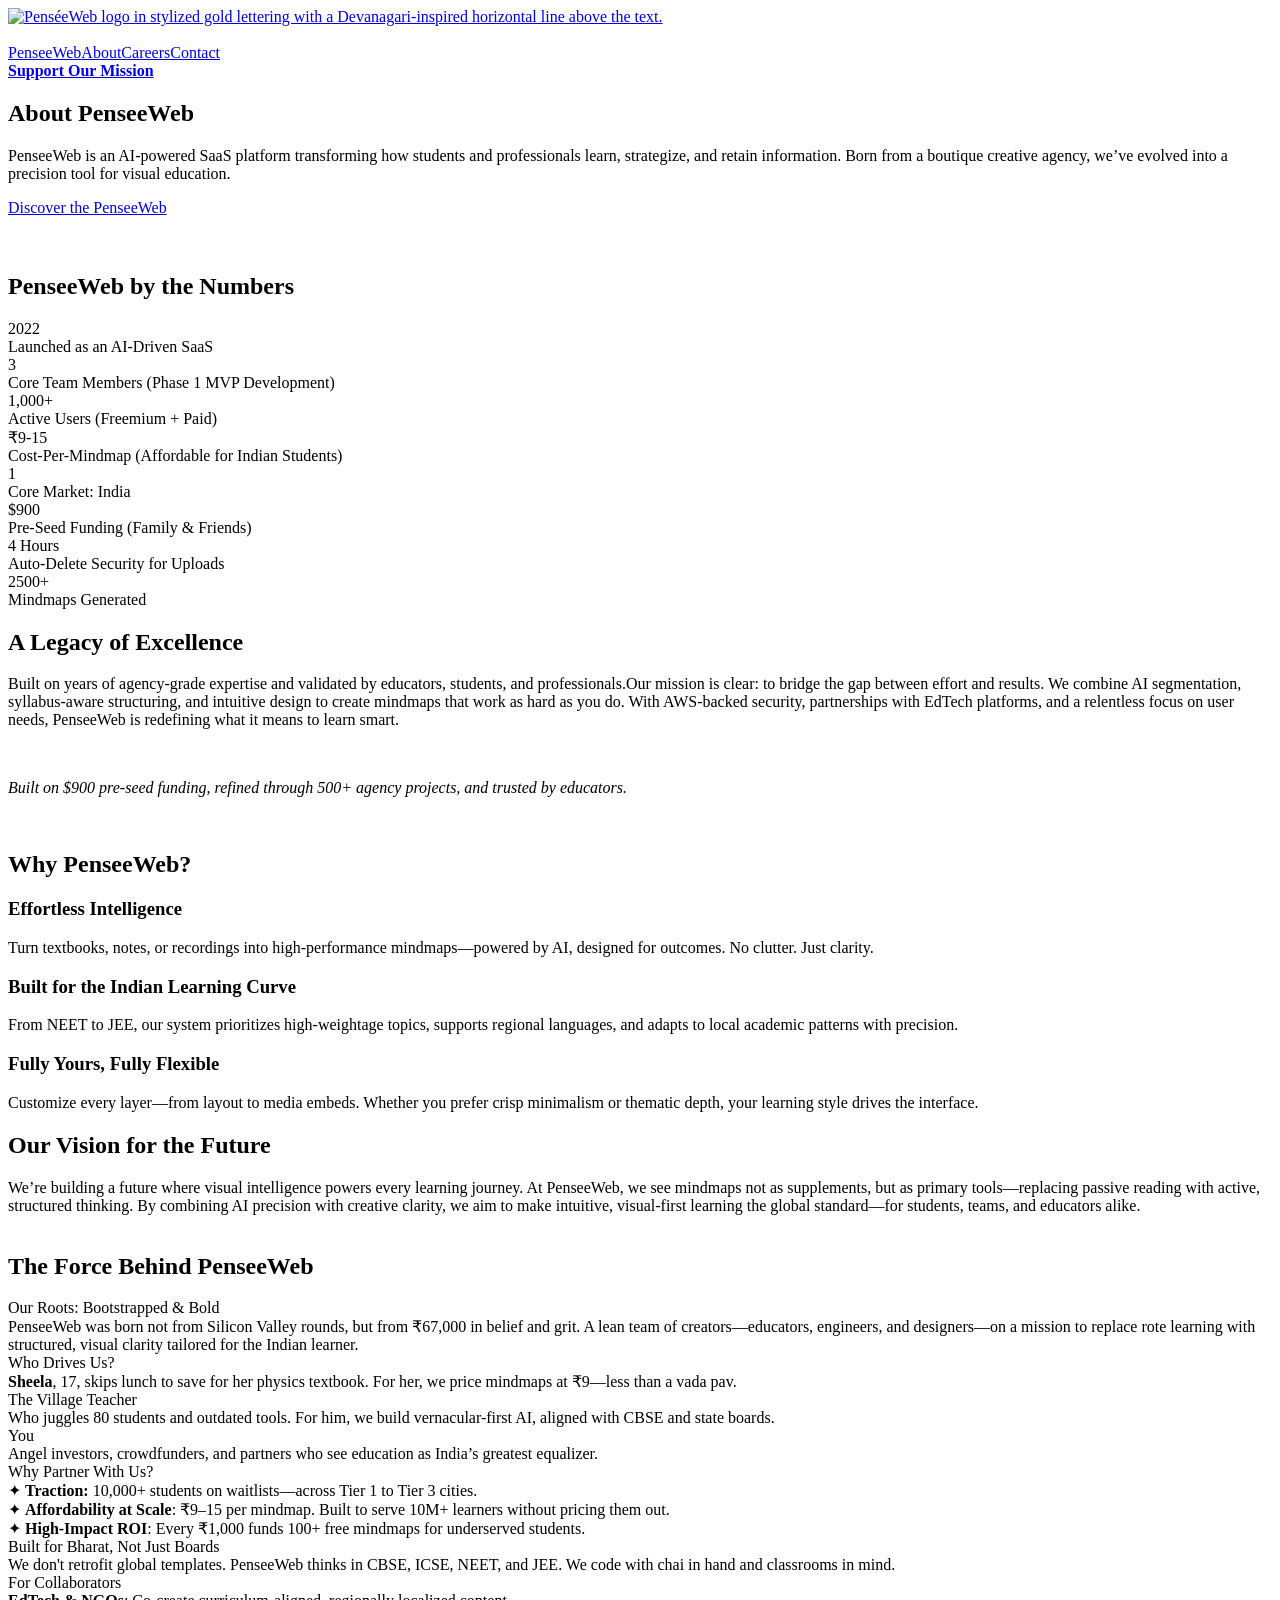
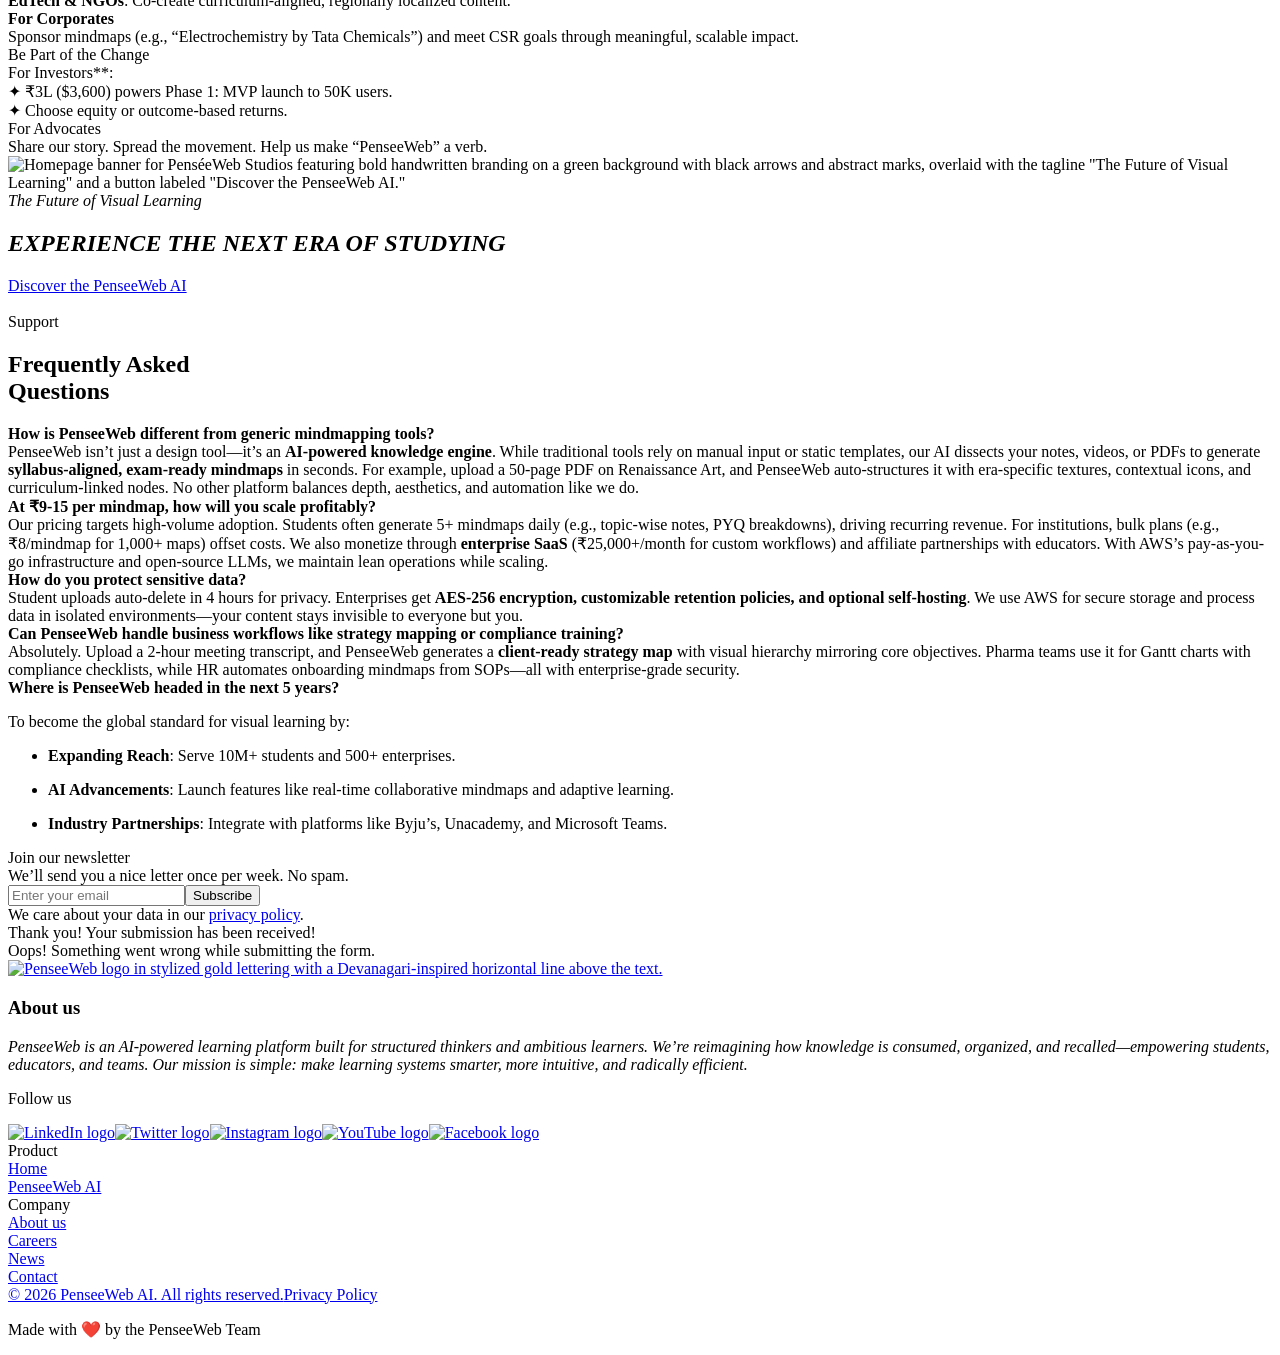
==== about.html @ 9f3f0879 "feat(seo): complete SEO optimization with sitemaps, robots.txt, schemas, and metadata" ====
<!DOCTYPE html><!-- Handled by Exflow.site --><html data-wf-page="67f0166f81a9fea153f7fe44" data-wf-site="67f0166f81a9fea153f7fd26" lang="en"><head><meta charset="utf-8"/><title>About PenseeWeb | AI Visual Learning & Mindmaps for India</title><meta name="description" content="Discover PenseeWeb: India's visual study platform. We turn textbooks and notes into syllabus-aligned mindmaps that make exam prep radically efficient."/><meta content="width=device-width, initial-scale=1" name="viewport"/><meta content="Webflow" name="generator"/><link href="css/penseewebs-visual-revolut-6bf66120fad15.webflow.shared.5b2d314e1.css" rel="stylesheet" type="text/css"  /><link href="https://fonts.googleapis.com" rel="preconnect"/><link href="https://fonts.gstatic.com" rel="preconnect" /><script src="https://ajax.googleapis.com/ajax/libs/webfont/1.6.26/webfont.js" type="text/javascript"></script><script type="text/javascript">WebFont.load({  google: {    families: ["Inter:300,400,500,600,700","Jost:300,400,500,600,700","Playfair Display:300,400,500,600,700","Work Sans:300,400,500,600,700"]  }});</script><script type="text/javascript">!function(o,c){var n=c.documentElement,t=" w-mod-";n.className+=t+"js",("ontouchstart"in o||o.DocumentTouch&&c instanceof DocumentTouch)&&(n.className+=t+"touch")}(window,document);</script><link href="images/favicon.png" rel="shortcut icon" type="image/x-icon"/><link href="images/app-icon.png" rel="apple-touch-icon"/><link rel="canonical" href="https://penseeweb.netlify.app/about"/>
<meta name="robots" content="index, follow, max-image-preview:large, max-snippet:-1, max-video-preview:-1"/>
<meta property="og:title" content="About PenseeWeb | AI Visual Learning & Mindmaps for India"/>
<meta property="og:description" content="Discover PenseeWeb: India's visual study platform. We turn textbooks and notes into syllabus-aligned mindmaps that make exam prep radically efficient."/>
<meta property="og:url" content="https://penseeweb.netlify.app/about"/>
<meta property="og:site_name" content="PenseeWeb"/>
<meta property="og:type" content="website"/>
<meta property="og:image" content="https://penseeweb.netlify.app/images/1433e8f0-822b-4800-a38d-479e3e34291e-20-1-.jpg"/>
<meta name="twitter:card" content="summary_large_image"/>
<meta name="twitter:title" content="About PenseeWeb | AI Visual Learning & Mindmaps for India"/>
<meta name="twitter:description" content="Discover PenseeWeb: India's visual study platform. We turn textbooks and notes into syllabus-aligned mindmaps that make exam prep radically efficient."/>
<meta name="twitter:image" content="https://penseeweb.netlify.app/images/1433e8f0-822b-4800-a38d-479e3e34291e-20-1-.jpg"/>

<script type="application/ld+json">
{
  "@context": "https://schema.org",
  "@graph": [
    {
      "@type": "Organization",
      "@id": "https://penseeweb.netlify.app/#organization",
      "name": "PenseeWeb",
      "url": "https://penseeweb.netlify.app",
      "logo": {
        "@type": "ImageObject",
        "url": "https://penseeweb.netlify.app/images/46f963da-8a3b-4910-83d0-4f154756.avif",
        "caption": "PenseeWeb Logo"
      },
      "description": "India's premier AI-powered visual study and syllabus-aligned mindmapping platform for competitive exams.",
      "sameAs": [
        "https://www.linkedin.com/in/penseeweb",
        "https://twitter.com/penseeweb",
        "https://instagram.com/penseeweb",
        "https://youtube.com/@penseeweb"
      ],
      "contactPoint": {
        "@type": "ContactPoint",
        "contactType": "Customer Support",
        "url": "https://www.linkedin.com/in/rvunveil/"
      }
    },
    {
      "@type": "AboutPage",
      "@id": "https://penseeweb.netlify.app/about#webpage",
      "url": "https://penseeweb.netlify.app/about",
      "name": "About PenseeWeb",
      "description": "The story, mission, and team behind India's visual learning and AI mindmapping platform.",
      "publisher": {
        "@id": "https://penseeweb.netlify.app/#organization"
      }
    },
    {
      "@type": "BreadcrumbList",
      "@id": "https://penseeweb.netlify.app/about#breadcrumb",
      "itemListElement": [
        {
          "@type": "ListItem",
          "position": 1,
          "name": "Home",
          "item": "https://penseeweb.netlify.app/"
        },
        {
          "@type": "ListItem",
          "position": 2,
          "name": "About",
          "item": "https://penseeweb.netlify.app/about"
        }
      ]
    }
  ]
}
</script>
</head><body><div data-collapse="medium" data-animation="default" data-duration="300" fs-scrolldisable-element="smart-nav" data-easing="ease" data-easing2="ease" role="banner" class="nav-bar w-nav"><div class="container navigation-container"><a href="/" class="nav-logo w-inline-block"><img src="images/46f963da-8a3b-4910-83d0-4f154756.avif" loading="lazy" width="Auto" sizes="240px" alt="PenséeWeb logo in stylized gold lettering with a Devanagari-inspired horizontal line above the text." srcset="images/46f963da-8a3b-4910-83d0-4f154756-p-500.avif 500w, images/46f963da-8a3b-4910-83d0-4f154756-p-800.avif 800w, images/46f963da-8a3b-4910-83d0-4f154756-p-1080.avif 1080w, images/46f963da-8a3b-4910-83d0-4f154756.avif 4243w" class="nav-logo-image"/></a><div class="nav-menu-button w-nav-button"><div class="nav-hamburger-button w-hidden-main"><img src="images/hamburger-20icon.svg" loading="lazy" alt="" class="nav-hamburger-icon"/><img src="images/close.svg" loading="lazy" alt="" class="nav-close-ccon"/></div></div><nav role="navigation" class="nav-links-wrapper w-nav-menu"><div class="nav-inner-container"><a href="/product-page" class="nav-link">PenseeWeb</a><a href="/about" aria-current="page" class="nav-link w--current">About</a><a href="/careers" class="nav-link">Careers</a><a href="https://www.linkedin.com/in/rvunveil/" target="_blank" class="nav-link">Contact</a></div><div class="nav-cta--button-container"><a href="https://euphonious-dusk-e48ee9.netlify.app/" target="_blank" class="button-primary primary-button-nav w-button"><strong>Support Our Mission</strong></a></div></nav></div></div><section class="section section-about"><div class="container about-hero"><div class="about-hero-text-wrapper"><div class="about-hero-text-inner-container"><h1 class="heading-h1">About PenseeWeb</h1><div class="hero-text-wrapper"><p words-slide-up="" text-split="" class="paragraph-18">PenseeWeb is an AI-powered SaaS platform transforming how students and professionals learn, strategize, and retain information. Born from a boutique creative agency, we’ve evolved into a precision tool for visual education. <br/></p><a href="/product-page" class="button-tertiary top-padding w-inline-block"><div>Discover the PenseeWeb</div><img src="images/button-20arrow.svg" loading="lazy" alt="" class="inline-link-image"/></a><link rel="prefetch" href="/product-page"/></div></div></div><div id="w-node-_0615b4f9-5a22-2441-f053-e0a27e80dead-53f7fe44" class="about-hero-image-container"><div class="about-image-wrapper"><img src="images/file_00000000c0746230955cd339e97ed755.avif" loading="eager" width="Auto" sizes="(max-width: 1024px) 100vw, 1024px" alt="" srcset="images/file_00000000c0746230955cd339e97ed755-p-500.avif 500w, images/file_00000000c0746230955cd339e97ed755.avif 1024w" class="about-hero-image"/></div></div></div></section><section class="section"><div class="w-layout-blockcontainer container w-container"><div class="heading-max-width-wrapper"><h2 class="heading-h2 margin-bottom-0rem">PenseeWeb by the Numbers</h2></div><div class="w-layout-grid metrics-grid"><div id="w-node-_64d4f924-dac0-50b4-75c8-a1ba03d18310-53f7fe44" class="metrics-card"><div class="metrics-value">2022</div><div class="metrics-heading">Launched as an AI-Driven SaaS</div></div><div id="w-node-_64d4f924-dac0-50b4-75c8-a1ba03d18315-53f7fe44" class="metrics-card"><div class="metrics-value">3</div><div class="metrics-heading">Core Team Members (Phase 1 MVP Development)</div></div><div id="w-node-_64d4f924-dac0-50b4-75c8-a1ba03d1831a-53f7fe44" class="metrics-card"><div class="metrics-value">1,000+</div><div class="metrics-heading">Active Users (Freemium + Paid)</div></div><div id="w-node-_64d4f924-dac0-50b4-75c8-a1ba03d1831f-53f7fe44" class="metrics-card"><div class="metrics-value">₹9-15</div><div class="metrics-heading">Cost-Per-Mindmap (Affordable for Indian Students)</div></div><div id="w-node-_64d4f924-dac0-50b4-75c8-a1ba03d18324-53f7fe44" class="metrics-card"><div class="metrics-value">1</div><div class="metrics-heading">Core Market: India </div></div><div id="w-node-_64d4f924-dac0-50b4-75c8-a1ba03d18329-53f7fe44" class="metrics-card"><div class="metrics-value">$900</div><div class="metrics-heading">Pre-Seed Funding (Family &amp; Friends)</div></div><div id="w-node-_64d4f924-dac0-50b4-75c8-a1ba03d1832e-53f7fe44" class="metrics-card"><div class="metrics-value">4 Hours</div><div class="metrics-heading">Auto-Delete Security for Uploads</div></div><div id="w-node-_64d4f924-dac0-50b4-75c8-a1ba03d18333-53f7fe44" class="metrics-card"><div class="metrics-value">2500+</div><div class="metrics-heading">Mindmaps Generated</div></div></div></div></section><section class="section"><div class="w-layout-blockcontainer container w-container"><div class="heading-max-width-wrapper"></div><div class="w-layout-grid grid-3-column"><h2 class="heading-h3">A Legacy of Excellence</h2><p id="w-node-eaef8d9c-f4b9-b64d-7959-f844b38dd2fa-53f7fe44" class="paragraph-18">Built on years of agency-grade expertise and validated by educators, students, and professionals.Our mission is clear: to bridge the gap between effort and results. We combine AI segmentation, syllabus-aware structuring, and intuitive design to create mindmaps that work as hard as you do. With AWS-backed security, partnerships with EdTech platforms, and a relentless focus on user needs, PenseeWeb is redefining what it means to learn smart.<br/></p><div class="about-logo-wrapper"><img sizes="(max-width: 767px) 100vw, (max-width: 991px) 728px, 940px" srcset="images/c5e61a15-512a-48a2-b92f-81b88bd3ed5c-p-500.avif 500w, images/c5e61a15-512a-48a2-b92f-81b88bd3ed5c-p-800.avif 800w, images/c5e61a15-512a-48a2-b92f-81b88bd3ed5c-p-1080.avif 1080w, images/c5e61a15-512a-48a2-b92f-81b88bd3ed5c-p-1600.avif 1600w, images/c5e61a15-512a-48a2-b92f-81b88bd3ed5c.avif 4096w" alt="" src="images/c5e61a15-512a-48a2-b92f-81b88bd3ed5c.avif" loading="lazy" class="about-logo"/><p class="paragraph-16"><em>Built on $900 pre-seed funding, refined through 500+ agency projects, and trusted by educators.</em></p></div></div></div></section><section class="section"><div class="w-layout-blockcontainer container w-container"><div class="w-layout-grid _2-column-feature-grid"><div id="w-node-d1604120-a1bf-210b-69a7-66df1686df8e-53f7fe44" class="_2-column-grid-image-wrapper"><img src="images/6c3e64d7-47a5-4886-9e4e-52bf7ba48442.avif" loading="lazy" sizes="(max-width: 767px) 100vw, (max-width: 991px) 728px, 940px" srcset="images/6c3e64d7-47a5-4886-9e4e-52bf7ba48442-p-500.avif 500w, images/6c3e64d7-47a5-4886-9e4e-52bf7ba48442-p-800.avif 800w, images/6c3e64d7-47a5-4886-9e4e-52bf7ba48442.avif 2083w" alt="" class="_2-column-grid-image"/></div><div id="w-node-d1604120-a1bf-210b-69a7-66df1686df90-53f7fe44" class="_2-column-text-container"><div id="w-node-d1604120-a1bf-210b-69a7-66df1686df91-53f7fe44" class="_2-column-text-wrapper _2-column-text-wrapper-center-spaced"><h2 class="heading-h2">Why PenseeWeb?</h2><div class="text-points-container"><h3 class="heading-h4">Effortless Intelligence</h3><div class="paragraph-18">Turn textbooks, notes, or recordings into high-performance mindmaps—powered by AI, designed for outcomes. No clutter. Just clarity.</div></div><div class="text-points-container"><h3 class="heading-h4">Built for the Indian Learning Curve</h3><div class="paragraph-18">From NEET to JEE, our system prioritizes high-weightage topics, supports regional languages, and adapts to local academic patterns with precision.</div></div><div class="text-points-container"><h3 class="heading-h4">Fully Yours, Fully Flexible</h3><div class="paragraph-18">Customize every layer—from layout to media embeds. Whether you prefer crisp minimalism or thematic depth, your learning style drives the interface.</div></div></div></div></div></div></section><section class="section section-light-grey"><div class="w-layout-blockcontainer container w-container"><div class="w-layout-grid _2-column-feature-grid"><div class="_2-column-text-container"><div id="w-node-c66fc37f-f7cc-7793-747a-49c45b01731d-53f7fe44" class="_2-column-text-container-right"><h2 class="heading-h2">Our Vision for the Future</h2><div class="paragraph-18">We’re building a future where visual intelligence powers every learning journey. At PenseeWeb, we see mindmaps not as supplements, but as primary tools—replacing passive reading with active, structured thinking. By combining AI precision with creative clarity, we aim to make intuitive, visual-first learning the global standard—for students, teams, and educators alike.</div></div></div><div id="w-node-c66fc37f-f7cc-7793-747a-49c45b01731a-53f7fe44" class="_2-column-grid-image-wrapper"><img src="images/ffddc0ca-7b7d-4042-b6c8-9adc6cc671ff.avif" loading="lazy" sizes="(max-width: 767px) 100vw, (max-width: 991px) 728px, 940px" srcset="images/ffddc0ca-7b7d-4042-b6c8-9adc6cc671ff-p-500.avif 500w, images/ffddc0ca-7b7d-4042-b6c8-9adc6cc671ff.avif 1600w" alt="" class="_2-column-grid-image"/></div></div></div></section><section class="section"><div class="w-layout-blockcontainer container w-container"><div class="heading-max-width-wrapper"><h2 id="w-node-c7c65e01-b4c1-2010-76e9-acf0038736fa-53f7fe44" class="heading-h2">The Force Behind PenseeWeb</h2></div><div class="w-layout-grid _5-column-grid"><div id="w-node-c7c65e01-b4c1-2010-76e9-acf0038736fd-53f7fe44" class="features-wrapper"><div class="heading-h6">Our Roots: Bootstrapped &amp; Bold</div><div class="paragraph-16">PenseeWeb was born not from Silicon Valley rounds, but from ₹67,000 in belief and grit. A lean team of creators—educators, engineers, and designers—on a mission to replace rote learning with structured, visual clarity tailored for the Indian learner.</div></div><div id="w-node-c7c65e01-b4c1-2010-76e9-acf003873702-53f7fe44" class="features-wrapper"><div class="heading-h6">Who Drives Us?</div><div class="paragraph-16"><strong>Sheela</strong>, 17, skips lunch to save for her physics textbook. For her, we price mindmaps at ₹9—less than a vada pav.</div></div><div id="w-node-c7c65e01-b4c1-2010-76e9-acf003873707-53f7fe44" class="features-wrapper"><div class="heading-h6">The Village Teacher</div><div class="paragraph-16">Who juggles 80 students and outdated tools. For him, we build vernacular-first AI, aligned with CBSE and state boards.</div></div><div id="w-node-c7c65e01-b4c1-2010-76e9-acf00387370c-53f7fe44" class="features-wrapper"><div class="heading-h6">You</div><div class="paragraph-16">Angel investors, crowdfunders, and partners who see education as India’s greatest equalizer.</div></div><div id="w-node-c7c65e01-b4c1-2010-76e9-acf003873711-53f7fe44" class="features-wrapper"><div class="heading-h6">Why Partner With Us?</div><div class="paragraph-16">✦ <strong>Traction:</strong> 10,000+ students on waitlists—across Tier 1 to Tier 3 cities.<br/>✦ <strong>Affordability at Scale</strong>: ₹9–15 per mindmap. Built to serve 10M+ learners without pricing them out.<br/>✦ <strong>High-Impact ROI</strong>: Every ₹1,000 funds 100+ free mindmaps for underserved students.</div></div><div id="w-node-c7c65e01-b4c1-2010-76e9-acf003873716-53f7fe44" class="features-wrapper"><div class="heading-h6">Built for Bharat, Not Just Boards</div><div class="paragraph-16">We don&#x27;t retrofit global templates. PenseeWeb thinks in CBSE, ICSE, NEET, and JEE. We code with chai in hand and classrooms in mind.</div></div><div id="w-node-c7c65e01-b4c1-2010-76e9-acf00387371b-53f7fe44" class="features-wrapper"><div class="heading-h6">For Collaborators</div><div class="paragraph-16"><strong>EdTech &amp; NGOs</strong>: Co-create curriculum-aligned, regionally localized content.</div></div><div id="w-node-c7c65e01-b4c1-2010-76e9-acf003873720-53f7fe44" class="features-wrapper"><div class="heading-h6"><strong>For Corporates</strong></div><div class="paragraph-16">Sponsor mindmaps (e.g., “Electrochemistry by Tata Chemicals”) and meet CSR goals through meaningful, scalable impact.</div></div><div id="w-node-c7c65e01-b4c1-2010-76e9-acf003873725-53f7fe44" class="features-wrapper"><div class="heading-h6">Be Part of the Change</div><div class="paragraph-16">For Investors**:  <br/>✦ ₹3L ($3,600) powers Phase 1: MVP launch to 50K users. <br/>✦ Choose equity or outcome-based returns.</div></div><div id="w-node-c7c65e01-b4c1-2010-76e9-acf00387372a-53f7fe44" class="features-wrapper"><div class="heading-h6">For Advocates</div><div class="paragraph-16">Share our story. Spread the movement. Help us make “PenseeWeb” a verb.</div></div></div></div></section><section class="section section--cta"><div class="w-layout-blockcontainer container w-container"><div class="background-image-wrapper"><img src="images/file_0000000023a061f89ffd3bfaa8b6d1cd.avif" loading="lazy" alt="Homepage banner for PenséeWeb Studios featuring bold handwritten branding on a green background with black arrows and abstract marks, overlaid with the tagline &quot;The Future of Visual Learning&quot; and a button labeled &quot;Discover the PenseeWeb AI.&quot;" class="background-image"/></div><div class="cta-wrapper"><div class="cta-text-wrapper"><div class="paragraph-18 paragraph-18-inverse margin-bottom-0-25rem"><em>The Future of Visual Learning</em></div><h2 class="display-heading-2 display-heading-2-inverse margin-bottom-0rem"><em>EXPERIENCE THE NEXT ERA OF STUDYING</em></h2></div><div class="cta-button-wrapper"><a href="/product-page" class="button-primary button-white w-inline-block"><div>Discover the PenseeWeb AI</div><img src="images/button-20arrow-20black.svg" loading="lazy" alt="" class="button-icon"/></a></div></div></div></section><section class="section"><div class="w-layout-blockcontainer container w-container"><div class="w-layout-grid faq-component"><div class="faq-text-container"><div class="label-heading">Support</div><h2 class="heading-h2 margin-bottom-1-5rem">Frequently Asked <br/>Questions</h2></div><div class="w-layout-grid faq-list-grid"><div class="faq-accordion"><div data-w-id="9cc0b1c6-6e7a-6d05-9be0-eebedeab894d" class="faq-question"><div class="faq-heading"><strong>How is PenseeWeb different from generic mindmapping tools?</strong></div><div class="faq-icon-wrapper"><div class="accordion-icon"><div class="accordion-horizontal-line"></div><div class="accordion-vertical-line"></div></div></div></div><div class="faq-answer"><div class="faq-text-max-container"><div class="paragraph-18">PenseeWeb isn’t just a design tool—it’s an <strong>AI-powered knowledge engine</strong>. While traditional tools rely on manual input or static templates, our AI dissects your notes, videos, or PDFs to generate <strong>syllabus-aligned, exam-ready mindmaps</strong> in seconds. For example, upload a 50-page PDF on Renaissance Art, and PenseeWeb auto-structures it with era-specific textures, contextual icons, and curriculum-linked nodes. No other platform balances depth, aesthetics, and automation like we do.</div></div><div class="spacer-medium"></div></div></div><div class="faq-accordion"><div data-w-id="9cc0b1c6-6e7a-6d05-9be0-eebedeab895a" class="faq-question"><div class="faq-heading"><strong>At ₹9-15 per mindmap, how will you scale profitably?</strong></div><div class="faq-icon-wrapper"><div class="accordion-icon"><div class="accordion-horizontal-line"></div><div class="accordion-vertical-line"></div></div></div></div><div class="faq-answer"><div class="faq-text-max-container"><div class="paragraph-18">Our pricing targets high-volume adoption. Students often generate 5+ mindmaps daily (e.g., topic-wise notes, PYQ breakdowns), driving recurring revenue. For institutions, bulk plans (e.g., ₹8/mindmap for 1,000+ maps) offset costs. We also monetize through <strong>enterprise SaaS</strong> (₹25,000+/month for custom workflows) and affiliate partnerships with educators. With AWS’s pay-as-you-go infrastructure and open-source LLMs, we maintain lean operations while scaling.</div></div><div class="spacer-medium"></div></div></div><div class="faq-accordion"><div data-w-id="9cc0b1c6-6e7a-6d05-9be0-eebedeab8967" class="faq-question"><div class="faq-heading"><strong>How do you protect sensitive data?</strong></div><div class="faq-icon-wrapper"><div class="accordion-icon"><div class="accordion-horizontal-line"></div><div class="accordion-vertical-line"></div></div></div></div><div class="faq-answer"><div class="faq-text-max-container"><div class="paragraph-18">Student uploads auto-delete in 4 hours for privacy. Enterprises get <strong>AES-256 encryption, customizable retention policies, and optional self-hosting</strong>. We use AWS for secure storage and process data in isolated environments—your content stays invisible to everyone but you.</div></div><div class="spacer-medium"></div></div></div><div class="faq-accordion"><div data-w-id="9cc0b1c6-6e7a-6d05-9be0-eebedeab8974" class="faq-question"><div class="faq-heading"><strong>Can PenseeWeb handle business workflows like strategy mapping or compliance training?</strong></div><div class="faq-icon-wrapper"><div class="accordion-icon"><div class="accordion-horizontal-line"></div><div class="accordion-vertical-line"></div></div></div></div><div class="faq-answer"><div class="faq-text-max-container"><div class="paragraph-18">Absolutely. Upload a 2-hour meeting transcript, and PenseeWeb generates a <strong>client-ready strategy map</strong> with visual hierarchy mirroring core objectives. Pharma teams use it for Gantt charts with compliance checklists, while HR automates onboarding mindmaps from SOPs—all with enterprise-grade security.</div></div><div class="spacer-medium"></div></div></div><div class="faq-accordion"><div data-w-id="9cc0b1c6-6e7a-6d05-9be0-eebedeab8981" class="faq-question"><div class="faq-heading"><strong>Where is PenseeWeb headed in the next 5 years?</strong></div><div class="faq-icon-wrapper"><div class="accordion-icon"><div class="accordion-horizontal-line"></div><div class="accordion-vertical-line"></div></div></div></div><div class="faq-answer"><div class="faq-text-max-container"><div class="paragraph-18"><p>To become the global standard for visual learning by:</p><ul role="list"><li><p><strong>Expanding Reach</strong>: Serve 10M+ students and 500+ enterprises.</p></li><li><p><strong>AI Advancements</strong>: Launch features like real-time collaborative mindmaps and adaptive learning.</p></li><li><p><strong>Industry Partnerships</strong>: Integrate with platforms like Byju’s, Unacademy, and Microsoft Teams.</p></li></ul></div></div><div class="spacer-medium"></div></div></div></div></div></div></section><div class="footer-section grey-background"><div class="container container-footer"><div class="footer-newsletter-wrapper"><div class="footer-newsletter-text-wrapper"><div class="heading-h3 margin-bottom-1rem">Join our newsletter</div><div class="paragraph-18">We’ll send you a nice letter once per week. No spam.</div></div><div class="footer-form-block w-form"><form id="email-form" name="email-form" data-name="Email Form" redirect="https://sibforms.com/serve/[base64]" data-redirect="https://sibforms.com/serve/[base64]" method="post" class="footer-form" data-wf-page-id="67f0166f81a9fea153f7fe44" data-wf-element-id="4ad33e05-cb46-dd37-429a-0228cae99968"><input class="text-field w-node-_4ad33e05-cb46-dd37-429a-0228cae99969-c81abd4e w-input" maxlength="256" name="email-2" data-name="Email 2" placeholder="Enter your email" aria-label="Enter your email address" type="email" id="email"/><input type="submit" data-wait="Please wait..." class="button-primary primary-button-nav w-button" value="Subscribe"/><div class="paragraph-16">We care about your data in our <a href="https://serene-panda-2a83f1.netlify.app/" class="text-style-link" target="_blank" rel="noopener">privacy policy</a>.</div></form><div class="success-message w-form-done"><div>Thank you! Your submission has been received!</div></div><div class="error-message w-form-fail"><div>Oops! Something went wrong while submitting the form.</div></div></div></div><div class="w-layout-grid footer-grid"><div class="footer-company-wrapper"><a href="#" class="footer-logo-wrapper w-inline-block"><img src="images/a570c770-f48d-4040-ad01-7ffc46d80a88.avif" loading="lazy" sizes="240px" srcset="images/a570c770-f48d-4040-ad01-7ffc46d80a88-p-500.avif 500w, images/a570c770-f48d-4040-ad01-7ffc46d80a88.avif 1512w" alt="PenseeWeb logo in stylized gold lettering with a Devanagari-inspired horizontal line above the text." class="footer-logo-image"/></a><h3 class="footer-title">About us</h3><div class="footer-about-text-wrapper"><p class="paragraph-16 margin-bottom-1-5rem"><em>PenseeWeb is an AI-powered learning platform built for structured thinkers and ambitious learners. We’re reimagining how knowledge is consumed, organized, and recalled—empowering students, educators, and teams. Our mission is simple: make learning systems smarter, more intuitive, and radically efficient.</em><br/></p></div><p class="footer-title">Follow us</p><div class="w-layout-grid footer-social-links-grid"><a href="https://linkedin.com/in/penseeweb" target="_blank" class="footer-social-link w-inline-block"><img src="images/linkedin.svg" loading="lazy" alt="LinkedIn logo"/></a><a href="https://twitter.com/penseeweb" target="_blank" class="footer-social-link w-inline-block"><img src="images/twitter.svg" loading="lazy" alt="Twitter logo"/></a><a href="https://instagram.com/penseeweb" target="_blank" class="footer-social-link w-inline-block"><img src="images/instagram.svg" loading="lazy" alt="Instagram logo"/></a><a href="https://youtube.com/@penseeweb" target="_blank" class="footer-social-link w-inline-block"><img src="images/youtube.svg" loading="lazy" alt="YouTube logo"/></a><a href="https://youtube.com/@penseeweb" target="_blank" class="footer-social-link w-inline-block"><img src="images/facebook.svg" loading="lazy" alt="Facebook logo"/></a></div></div><div class="footer-link-list"><div class="footer-links-heading">Product</div><a href="/" class="footer-links w-inline-block"><div>Home</div></a><a href="/product-page" class="footer-links w-inline-block"><div>PenseeWeb AI</div></a></div><div class="footer-link-list"><div class="footer-links-heading">Company</div><a href="/about" aria-current="page" class="footer-links w-inline-block w--current"><div>About us</div></a><a href="/careers" class="footer-links w-inline-block"><div>Careers</div></a><a href="/resources" class="footer-links w-inline-block"><div>News</div></a><a href="#" class="footer-links w-inline-block"><div>Contact</div></a></div></div><div class="footer-bottom-links"><div class="w-layout-grid footer-bottom-links-grid"><a href="#" class="footer-link">© 2026 PenseeWeb AI. All rights reserved.</a><a href="https://serene-panda-2a83f1.netlify.app/" class="footer-link">Privacy Policy</a></div><div class="footer-copyright-wrapper"><p class="paragraph-16">Made with ❤️ by the PenseeWeb Team</p></div></div></div></div><script src="js/jquery.js?site=67f0166f81a9fea153f7fd26" type="text/javascript"  ></script><script src="js/webflow.schunk.36b8fb49256177c8.js" type="text/javascript"  ></script><script src="js/webflow.schunk.998f1c3809deb988.js" type="text/javascript"  ></script><script src="js/webflow-script-2.js" type="text/javascript"  ></script></body></html>
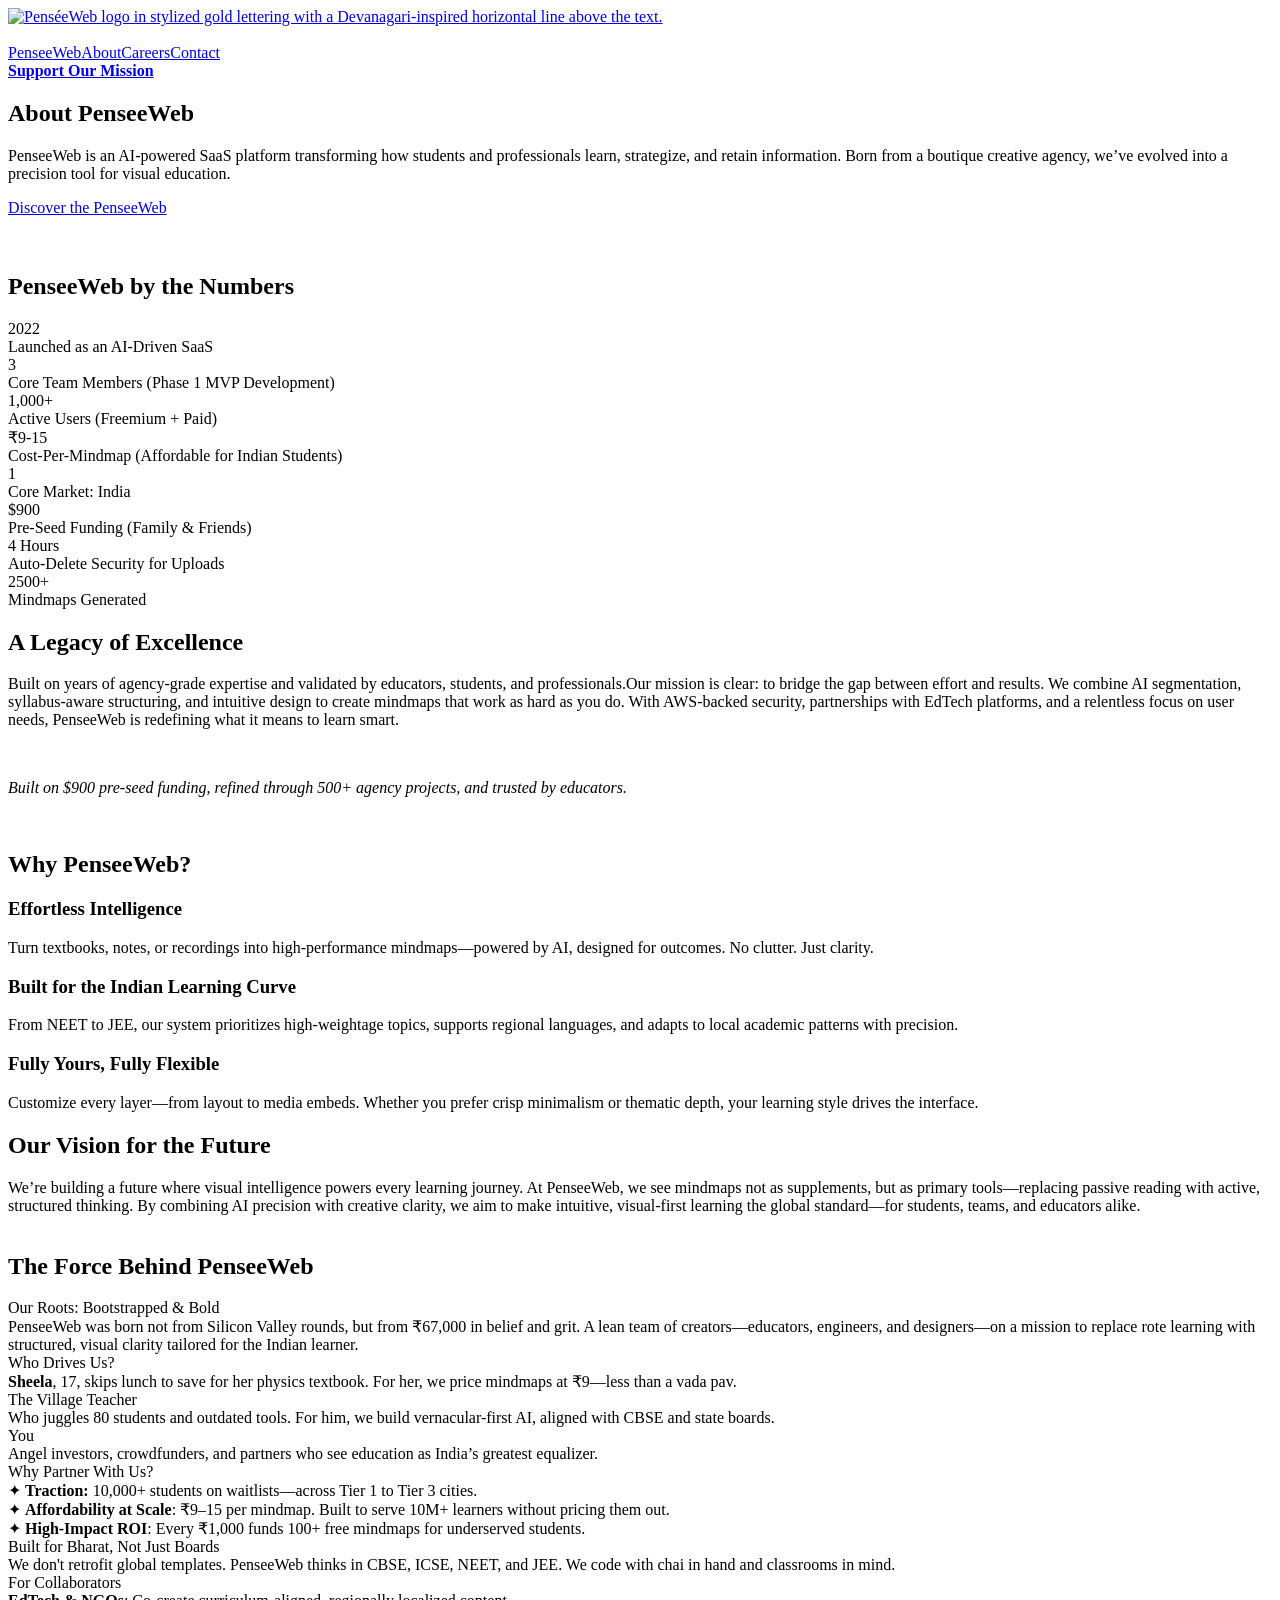
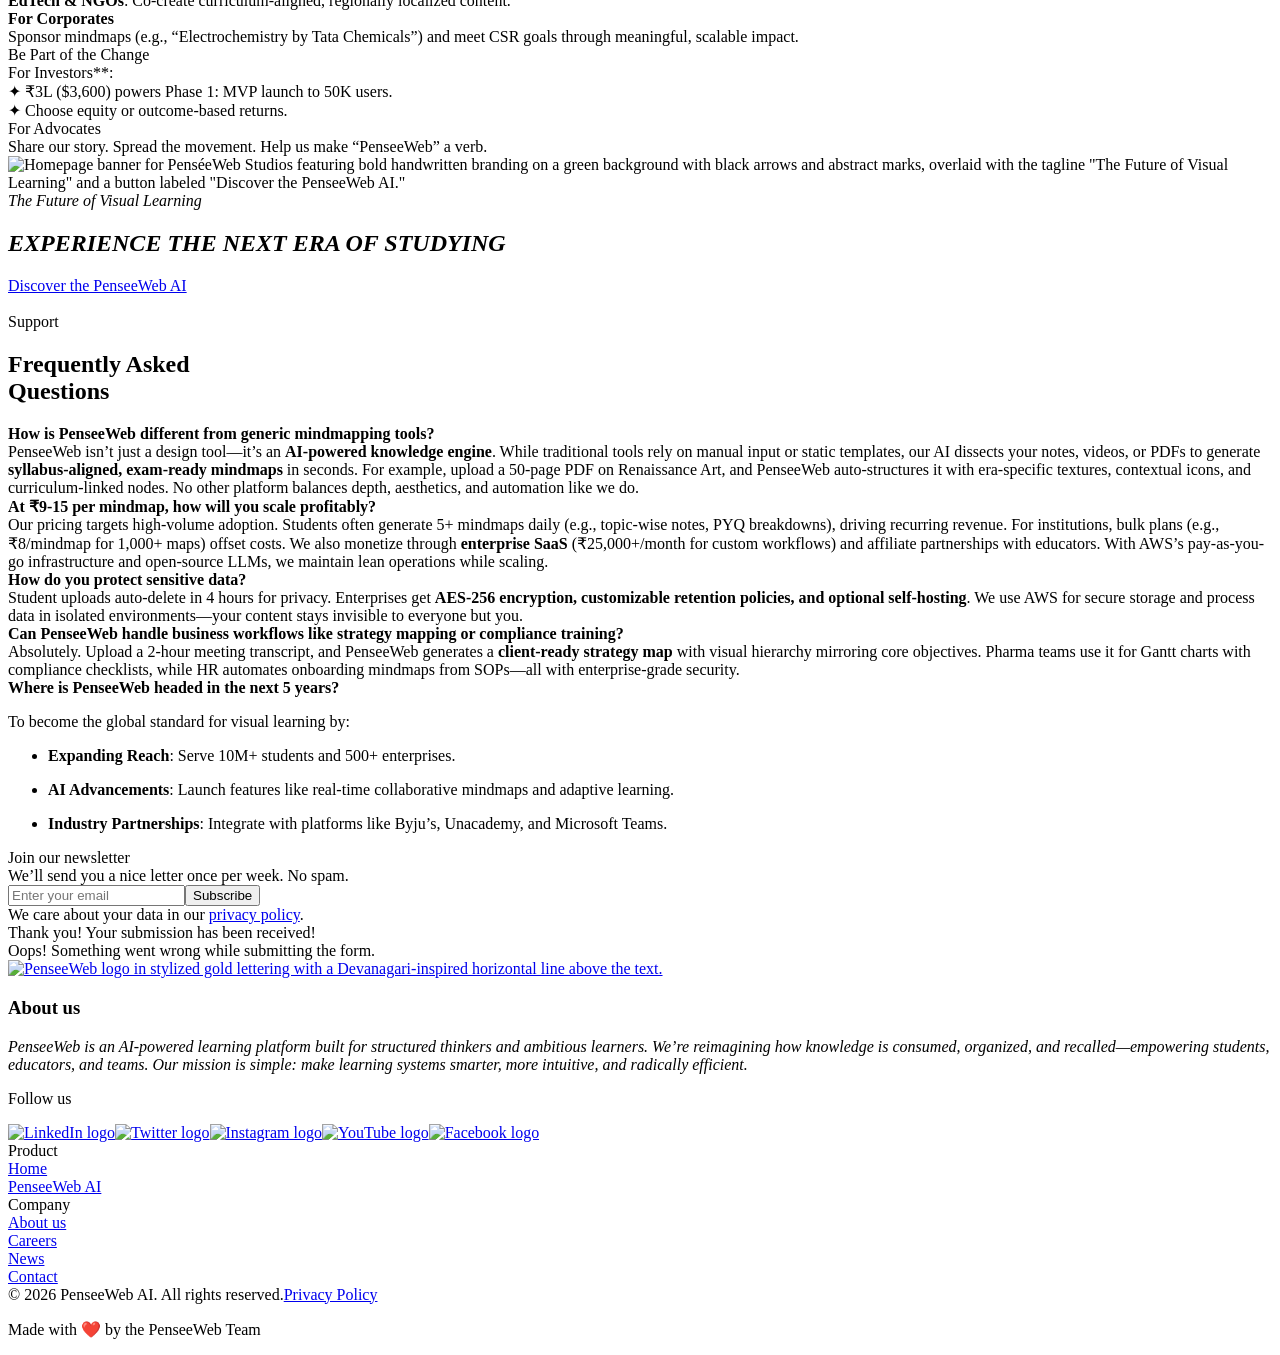
==== commit a7b4b10f: "feat(seo): add Content-Signal headers, sitemap priorities, and knowledge architecture article slug" ====
--- a/about.html
+++ b/about.html
@@ -1,28 +1,28 @@
-<!DOCTYPE html><!-- Handled by Exflow.site --><html data-wf-page="67f0166f81a9fea153f7fe44" data-wf-site="67f0166f81a9fea153f7fd26" lang="en"><head><meta charset="utf-8"/><title>About PenseeWeb | AI Visual Learning & Mindmaps for India</title><meta name="description" content="Discover PenseeWeb: India's visual study platform. We turn textbooks and notes into syllabus-aligned mindmaps that make exam prep radically efficient."/><meta content="width=device-width, initial-scale=1" name="viewport"/><meta content="Webflow" name="generator"/><link href="css/penseewebs-visual-revolut-6bf66120fad15.webflow.shared.5b2d314e1.css" rel="stylesheet" type="text/css"  /><link href="https://fonts.googleapis.com" rel="preconnect"/><link href="https://fonts.gstatic.com" rel="preconnect" /><script src="https://ajax.googleapis.com/ajax/libs/webfont/1.6.26/webfont.js" type="text/javascript"></script><script type="text/javascript">WebFont.load({  google: {    families: ["Inter:300,400,500,600,700","Jost:300,400,500,600,700","Playfair Display:300,400,500,600,700","Work Sans:300,400,500,600,700"]  }});</script><script type="text/javascript">!function(o,c){var n=c.documentElement,t=" w-mod-";n.className+=t+"js",("ontouchstart"in o||o.DocumentTouch&&c instanceof DocumentTouch)&&(n.className+=t+"touch")}(window,document);</script><link href="images/favicon.png" rel="shortcut icon" type="image/x-icon"/><link href="images/app-icon.png" rel="apple-touch-icon"/><link rel="canonical" href="https://penseeweb.netlify.app/about"/>
-<meta name="robots" content="index, follow, max-image-preview:large, max-snippet:-1, max-video-preview:-1"/>
-<meta property="og:title" content="About PenseeWeb | AI Visual Learning & Mindmaps for India"/>
-<meta property="og:description" content="Discover PenseeWeb: India's visual study platform. We turn textbooks and notes into syllabus-aligned mindmaps that make exam prep radically efficient."/>
-<meta property="og:url" content="https://penseeweb.netlify.app/about"/>
-<meta property="og:site_name" content="PenseeWeb"/>
-<meta property="og:type" content="website"/>
-<meta property="og:image" content="https://penseeweb.netlify.app/images/1433e8f0-822b-4800-a38d-479e3e34291e-20-1-.jpg"/>
-<meta name="twitter:card" content="summary_large_image"/>
-<meta name="twitter:title" content="About PenseeWeb | AI Visual Learning & Mindmaps for India"/>
-<meta name="twitter:description" content="Discover PenseeWeb: India's visual study platform. We turn textbooks and notes into syllabus-aligned mindmaps that make exam prep radically efficient."/>
-<meta name="twitter:image" content="https://penseeweb.netlify.app/images/1433e8f0-822b-4800-a38d-479e3e34291e-20-1-.jpg"/>
-
+<!DOCTYPE html>
+<!-- Handled by Exflow.site --><html data-wf-page="67f0166f81a9fea153f7fe44" data-wf-site="67f0166f81a9fea153f7fd26" lang="en"><head><meta charset="utf-8"/><title>About PenseeWeb | AI Visual Learning &amp; Mindmaps for India</title><meta content="Discover PenseeWeb: India's visual study platform. We turn textbooks and notes into syllabus-aligned mindmaps that make exam prep radically efficient." name="description"/><meta content="width=device-width, initial-scale=1" name="viewport"/><meta content="Webflow" name="generator"/><link href="css/penseewebs-visual-revolut-6bf66120fad15.webflow.shared.5b2d314e1.css" rel="stylesheet" type="text/css"/><link href="https://fonts.googleapis.com" rel="preconnect"/><link crossorigin="" href="https://fonts.gstatic.com" rel="preconnect"/><link href="/llms.txt" rel="alternate" title="LLM Context" type="text/markdown"/><meta content="@penseeweb" name="twitter:site"/><meta content="@penseeweb" name="twitter:creator"/><script src="https://ajax.googleapis.com/ajax/libs/webfont/1.6.26/webfont.js" type="text/javascript"></script><script type="text/javascript">WebFont.load({  google: {    families: ["Inter:300,400,500,600,700","Jost:300,400,500,600,700","Playfair Display:300,400,500,600,700","Work Sans:300,400,500,600,700"]  }});</script><script type="text/javascript">!function(o,c){var n=c.documentElement,t=" w-mod-";n.className+=t+"js",("ontouchstart"in o||o.DocumentTouch&&c instanceof DocumentTouch)&&(n.className+=t+"touch")}(window,document);</script><link href="images/favicon.png" rel="shortcut icon" type="image/x-icon"/><link href="images/app-icon.png" rel="apple-touch-icon"/><link href="https://penseeweb.in/about" rel="canonical"/>
+<meta content="index, follow, max-image-preview:large, max-snippet:-1, max-video-preview:-1" name="robots"/>
+<meta content="About PenseeWeb | AI Visual Learning &amp; Mindmaps for India" property="og:title"/>
+<meta content="Discover PenseeWeb: India's visual study platform. We turn textbooks and notes into syllabus-aligned mindmaps that make exam prep radically efficient." property="og:description"/>
+<meta content="https://penseeweb.in/about" property="og:url"/>
+<meta content="PenseeWeb" property="og:site_name"/>
+<meta content="website" property="og:type"/>
+<meta content="https://penseeweb.in/images/1433e8f0-822b-4800-a38d-479e3e34291e-20-1-.jpg" property="og:image"/>
+<meta content="summary_large_image" name="twitter:card"/>
+<meta content="About PenseeWeb | AI Visual Learning &amp; Mindmaps for India" name="twitter:title"/>
+<meta content="Discover PenseeWeb: India's visual study platform. We turn textbooks and notes into syllabus-aligned mindmaps that make exam prep radically efficient." name="twitter:description"/>
+<meta content="https://penseeweb.in/images/1433e8f0-822b-4800-a38d-479e3e34291e-20-1-.jpg" name="twitter:image"/>
 <script type="application/ld+json">
 {
   "@context": "https://schema.org",
   "@graph": [
     {
       "@type": "Organization",
-      "@id": "https://penseeweb.netlify.app/#organization",
+      "@id": "https://penseeweb.in/#organization",
       "name": "PenseeWeb",
-      "url": "https://penseeweb.netlify.app",
+      "url": "https://penseeweb.in",
       "logo": {
         "@type": "ImageObject",
-        "url": "https://penseeweb.netlify.app/images/46f963da-8a3b-4910-83d0-4f154756.avif",
+        "url": "https://penseeweb.in/images/46f963da-8a3b-4910-83d0-4f154756.avif",
         "caption": "PenseeWeb Logo"
       },
       "description": "India's premier AI-powered visual study and syllabus-aligned mindmapping platform for competitive exams.",
@@ -40,33 +40,33 @@
     },
     {
       "@type": "AboutPage",
-      "@id": "https://penseeweb.netlify.app/about#webpage",
-      "url": "https://penseeweb.netlify.app/about",
+      "@id": "https://penseeweb.in/about#webpage",
+      "url": "https://penseeweb.in/about",
       "name": "About PenseeWeb",
       "description": "The story, mission, and team behind India's visual learning and AI mindmapping platform.",
       "publisher": {
-        "@id": "https://penseeweb.netlify.app/#organization"
+        "@id": "https://penseeweb.in/#organization"
       }
     },
     {
       "@type": "BreadcrumbList",
-      "@id": "https://penseeweb.netlify.app/about#breadcrumb",
+      "@id": "https://penseeweb.in/about#breadcrumb",
       "itemListElement": [
         {
           "@type": "ListItem",
           "position": 1,
           "name": "Home",
-          "item": "https://penseeweb.netlify.app/"
+          "item": "https://penseeweb.in/"
         },
         {
           "@type": "ListItem",
           "position": 2,
           "name": "About",
-          "item": "https://penseeweb.netlify.app/about"
+          "item": "https://penseeweb.in/about"
         }
       ]
     }
   ]
 }
 </script>
-</head><body><div data-collapse="medium" data-animation="default" data-duration="300" fs-scrolldisable-element="smart-nav" data-easing="ease" data-easing2="ease" role="banner" class="nav-bar w-nav"><div class="container navigation-container"><a href="/" class="nav-logo w-inline-block"><img src="images/46f963da-8a3b-4910-83d0-4f154756.avif" loading="lazy" width="Auto" sizes="240px" alt="PenséeWeb logo in stylized gold lettering with a Devanagari-inspired horizontal line above the text." srcset="images/46f963da-8a3b-4910-83d0-4f154756-p-500.avif 500w, images/46f963da-8a3b-4910-83d0-4f154756-p-800.avif 800w, images/46f963da-8a3b-4910-83d0-4f154756-p-1080.avif 1080w, images/46f963da-8a3b-4910-83d0-4f154756.avif 4243w" class="nav-logo-image"/></a><div class="nav-menu-button w-nav-button"><div class="nav-hamburger-button w-hidden-main"><img src="images/hamburger-20icon.svg" loading="lazy" alt="" class="nav-hamburger-icon"/><img src="images/close.svg" loading="lazy" alt="" class="nav-close-ccon"/></div></div><nav role="navigation" class="nav-links-wrapper w-nav-menu"><div class="nav-inner-container"><a href="/product-page" class="nav-link">PenseeWeb</a><a href="/about" aria-current="page" class="nav-link w--current">About</a><a href="/careers" class="nav-link">Careers</a><a href="https://www.linkedin.com/in/rvunveil/" target="_blank" class="nav-link">Contact</a></div><div class="nav-cta--button-container"><a href="https://euphonious-dusk-e48ee9.netlify.app/" target="_blank" class="button-primary primary-button-nav w-button"><strong>Support Our Mission</strong></a></div></nav></div></div><section class="section section-about"><div class="container about-hero"><div class="about-hero-text-wrapper"><div class="about-hero-text-inner-container"><h1 class="heading-h1">About PenseeWeb</h1><div class="hero-text-wrapper"><p words-slide-up="" text-split="" class="paragraph-18">PenseeWeb is an AI-powered SaaS platform transforming how students and professionals learn, strategize, and retain information. Born from a boutique creative agency, we’ve evolved into a precision tool for visual education. <br/></p><a href="/product-page" class="button-tertiary top-padding w-inline-block"><div>Discover the PenseeWeb</div><img src="images/button-20arrow.svg" loading="lazy" alt="" class="inline-link-image"/></a><link rel="prefetch" href="/product-page"/></div></div></div><div id="w-node-_0615b4f9-5a22-2441-f053-e0a27e80dead-53f7fe44" class="about-hero-image-container"><div class="about-image-wrapper"><img src="images/file_00000000c0746230955cd339e97ed755.avif" loading="eager" width="Auto" sizes="(max-width: 1024px) 100vw, 1024px" alt="" srcset="images/file_00000000c0746230955cd339e97ed755-p-500.avif 500w, images/file_00000000c0746230955cd339e97ed755.avif 1024w" class="about-hero-image"/></div></div></div></section><section class="section"><div class="w-layout-blockcontainer container w-container"><div class="heading-max-width-wrapper"><h2 class="heading-h2 margin-bottom-0rem">PenseeWeb by the Numbers</h2></div><div class="w-layout-grid metrics-grid"><div id="w-node-_64d4f924-dac0-50b4-75c8-a1ba03d18310-53f7fe44" class="metrics-card"><div class="metrics-value">2022</div><div class="metrics-heading">Launched as an AI-Driven SaaS</div></div><div id="w-node-_64d4f924-dac0-50b4-75c8-a1ba03d18315-53f7fe44" class="metrics-card"><div class="metrics-value">3</div><div class="metrics-heading">Core Team Members (Phase 1 MVP Development)</div></div><div id="w-node-_64d4f924-dac0-50b4-75c8-a1ba03d1831a-53f7fe44" class="metrics-card"><div class="metrics-value">1,000+</div><div class="metrics-heading">Active Users (Freemium + Paid)</div></div><div id="w-node-_64d4f924-dac0-50b4-75c8-a1ba03d1831f-53f7fe44" class="metrics-card"><div class="metrics-value">₹9-15</div><div class="metrics-heading">Cost-Per-Mindmap (Affordable for Indian Students)</div></div><div id="w-node-_64d4f924-dac0-50b4-75c8-a1ba03d18324-53f7fe44" class="metrics-card"><div class="metrics-value">1</div><div class="metrics-heading">Core Market: India </div></div><div id="w-node-_64d4f924-dac0-50b4-75c8-a1ba03d18329-53f7fe44" class="metrics-card"><div class="metrics-value">$900</div><div class="metrics-heading">Pre-Seed Funding (Family &amp; Friends)</div></div><div id="w-node-_64d4f924-dac0-50b4-75c8-a1ba03d1832e-53f7fe44" class="metrics-card"><div class="metrics-value">4 Hours</div><div class="metrics-heading">Auto-Delete Security for Uploads</div></div><div id="w-node-_64d4f924-dac0-50b4-75c8-a1ba03d18333-53f7fe44" class="metrics-card"><div class="metrics-value">2500+</div><div class="metrics-heading">Mindmaps Generated</div></div></div></div></section><section class="section"><div class="w-layout-blockcontainer container w-container"><div class="heading-max-width-wrapper"></div><div class="w-layout-grid grid-3-column"><h2 class="heading-h3">A Legacy of Excellence</h2><p id="w-node-eaef8d9c-f4b9-b64d-7959-f844b38dd2fa-53f7fe44" class="paragraph-18">Built on years of agency-grade expertise and validated by educators, students, and professionals.Our mission is clear: to bridge the gap between effort and results. We combine AI segmentation, syllabus-aware structuring, and intuitive design to create mindmaps that work as hard as you do. With AWS-backed security, partnerships with EdTech platforms, and a relentless focus on user needs, PenseeWeb is redefining what it means to learn smart.<br/></p><div class="about-logo-wrapper"><img sizes="(max-width: 767px) 100vw, (max-width: 991px) 728px, 940px" srcset="images/c5e61a15-512a-48a2-b92f-81b88bd3ed5c-p-500.avif 500w, images/c5e61a15-512a-48a2-b92f-81b88bd3ed5c-p-800.avif 800w, images/c5e61a15-512a-48a2-b92f-81b88bd3ed5c-p-1080.avif 1080w, images/c5e61a15-512a-48a2-b92f-81b88bd3ed5c-p-1600.avif 1600w, images/c5e61a15-512a-48a2-b92f-81b88bd3ed5c.avif 4096w" alt="" src="images/c5e61a15-512a-48a2-b92f-81b88bd3ed5c.avif" loading="lazy" class="about-logo"/><p class="paragraph-16"><em>Built on $900 pre-seed funding, refined through 500+ agency projects, and trusted by educators.</em></p></div></div></div></section><section class="section"><div class="w-layout-blockcontainer container w-container"><div class="w-layout-grid _2-column-feature-grid"><div id="w-node-d1604120-a1bf-210b-69a7-66df1686df8e-53f7fe44" class="_2-column-grid-image-wrapper"><img src="images/6c3e64d7-47a5-4886-9e4e-52bf7ba48442.avif" loading="lazy" sizes="(max-width: 767px) 100vw, (max-width: 991px) 728px, 940px" srcset="images/6c3e64d7-47a5-4886-9e4e-52bf7ba48442-p-500.avif 500w, images/6c3e64d7-47a5-4886-9e4e-52bf7ba48442-p-800.avif 800w, images/6c3e64d7-47a5-4886-9e4e-52bf7ba48442.avif 2083w" alt="" class="_2-column-grid-image"/></div><div id="w-node-d1604120-a1bf-210b-69a7-66df1686df90-53f7fe44" class="_2-column-text-container"><div id="w-node-d1604120-a1bf-210b-69a7-66df1686df91-53f7fe44" class="_2-column-text-wrapper _2-column-text-wrapper-center-spaced"><h2 class="heading-h2">Why PenseeWeb?</h2><div class="text-points-container"><h3 class="heading-h4">Effortless Intelligence</h3><div class="paragraph-18">Turn textbooks, notes, or recordings into high-performance mindmaps—powered by AI, designed for outcomes. No clutter. Just clarity.</div></div><div class="text-points-container"><h3 class="heading-h4">Built for the Indian Learning Curve</h3><div class="paragraph-18">From NEET to JEE, our system prioritizes high-weightage topics, supports regional languages, and adapts to local academic patterns with precision.</div></div><div class="text-points-container"><h3 class="heading-h4">Fully Yours, Fully Flexible</h3><div class="paragraph-18">Customize every layer—from layout to media embeds. Whether you prefer crisp minimalism or thematic depth, your learning style drives the interface.</div></div></div></div></div></div></section><section class="section section-light-grey"><div class="w-layout-blockcontainer container w-container"><div class="w-layout-grid _2-column-feature-grid"><div class="_2-column-text-container"><div id="w-node-c66fc37f-f7cc-7793-747a-49c45b01731d-53f7fe44" class="_2-column-text-container-right"><h2 class="heading-h2">Our Vision for the Future</h2><div class="paragraph-18">We’re building a future where visual intelligence powers every learning journey. At PenseeWeb, we see mindmaps not as supplements, but as primary tools—replacing passive reading with active, structured thinking. By combining AI precision with creative clarity, we aim to make intuitive, visual-first learning the global standard—for students, teams, and educators alike.</div></div></div><div id="w-node-c66fc37f-f7cc-7793-747a-49c45b01731a-53f7fe44" class="_2-column-grid-image-wrapper"><img src="images/ffddc0ca-7b7d-4042-b6c8-9adc6cc671ff.avif" loading="lazy" sizes="(max-width: 767px) 100vw, (max-width: 991px) 728px, 940px" srcset="images/ffddc0ca-7b7d-4042-b6c8-9adc6cc671ff-p-500.avif 500w, images/ffddc0ca-7b7d-4042-b6c8-9adc6cc671ff.avif 1600w" alt="" class="_2-column-grid-image"/></div></div></div></section><section class="section"><div class="w-layout-blockcontainer container w-container"><div class="heading-max-width-wrapper"><h2 id="w-node-c7c65e01-b4c1-2010-76e9-acf0038736fa-53f7fe44" class="heading-h2">The Force Behind PenseeWeb</h2></div><div class="w-layout-grid _5-column-grid"><div id="w-node-c7c65e01-b4c1-2010-76e9-acf0038736fd-53f7fe44" class="features-wrapper"><div class="heading-h6">Our Roots: Bootstrapped &amp; Bold</div><div class="paragraph-16">PenseeWeb was born not from Silicon Valley rounds, but from ₹67,000 in belief and grit. A lean team of creators—educators, engineers, and designers—on a mission to replace rote learning with structured, visual clarity tailored for the Indian learner.</div></div><div id="w-node-c7c65e01-b4c1-2010-76e9-acf003873702-53f7fe44" class="features-wrapper"><div class="heading-h6">Who Drives Us?</div><div class="paragraph-16"><strong>Sheela</strong>, 17, skips lunch to save for her physics textbook. For her, we price mindmaps at ₹9—less than a vada pav.</div></div><div id="w-node-c7c65e01-b4c1-2010-76e9-acf003873707-53f7fe44" class="features-wrapper"><div class="heading-h6">The Village Teacher</div><div class="paragraph-16">Who juggles 80 students and outdated tools. For him, we build vernacular-first AI, aligned with CBSE and state boards.</div></div><div id="w-node-c7c65e01-b4c1-2010-76e9-acf00387370c-53f7fe44" class="features-wrapper"><div class="heading-h6">You</div><div class="paragraph-16">Angel investors, crowdfunders, and partners who see education as India’s greatest equalizer.</div></div><div id="w-node-c7c65e01-b4c1-2010-76e9-acf003873711-53f7fe44" class="features-wrapper"><div class="heading-h6">Why Partner With Us?</div><div class="paragraph-16">✦ <strong>Traction:</strong> 10,000+ students on waitlists—across Tier 1 to Tier 3 cities.<br/>✦ <strong>Affordability at Scale</strong>: ₹9–15 per mindmap. Built to serve 10M+ learners without pricing them out.<br/>✦ <strong>High-Impact ROI</strong>: Every ₹1,000 funds 100+ free mindmaps for underserved students.</div></div><div id="w-node-c7c65e01-b4c1-2010-76e9-acf003873716-53f7fe44" class="features-wrapper"><div class="heading-h6">Built for Bharat, Not Just Boards</div><div class="paragraph-16">We don&#x27;t retrofit global templates. PenseeWeb thinks in CBSE, ICSE, NEET, and JEE. We code with chai in hand and classrooms in mind.</div></div><div id="w-node-c7c65e01-b4c1-2010-76e9-acf00387371b-53f7fe44" class="features-wrapper"><div class="heading-h6">For Collaborators</div><div class="paragraph-16"><strong>EdTech &amp; NGOs</strong>: Co-create curriculum-aligned, regionally localized content.</div></div><div id="w-node-c7c65e01-b4c1-2010-76e9-acf003873720-53f7fe44" class="features-wrapper"><div class="heading-h6"><strong>For Corporates</strong></div><div class="paragraph-16">Sponsor mindmaps (e.g., “Electrochemistry by Tata Chemicals”) and meet CSR goals through meaningful, scalable impact.</div></div><div id="w-node-c7c65e01-b4c1-2010-76e9-acf003873725-53f7fe44" class="features-wrapper"><div class="heading-h6">Be Part of the Change</div><div class="paragraph-16">For Investors**:  <br/>✦ ₹3L ($3,600) powers Phase 1: MVP launch to 50K users. <br/>✦ Choose equity or outcome-based returns.</div></div><div id="w-node-c7c65e01-b4c1-2010-76e9-acf00387372a-53f7fe44" class="features-wrapper"><div class="heading-h6">For Advocates</div><div class="paragraph-16">Share our story. Spread the movement. Help us make “PenseeWeb” a verb.</div></div></div></div></section><section class="section section--cta"><div class="w-layout-blockcontainer container w-container"><div class="background-image-wrapper"><img src="images/file_0000000023a061f89ffd3bfaa8b6d1cd.avif" loading="lazy" alt="Homepage banner for PenséeWeb Studios featuring bold handwritten branding on a green background with black arrows and abstract marks, overlaid with the tagline &quot;The Future of Visual Learning&quot; and a button labeled &quot;Discover the PenseeWeb AI.&quot;" class="background-image"/></div><div class="cta-wrapper"><div class="cta-text-wrapper"><div class="paragraph-18 paragraph-18-inverse margin-bottom-0-25rem"><em>The Future of Visual Learning</em></div><h2 class="display-heading-2 display-heading-2-inverse margin-bottom-0rem"><em>EXPERIENCE THE NEXT ERA OF STUDYING</em></h2></div><div class="cta-button-wrapper"><a href="/product-page" class="button-primary button-white w-inline-block"><div>Discover the PenseeWeb AI</div><img src="images/button-20arrow-20black.svg" loading="lazy" alt="" class="button-icon"/></a></div></div></div></section><section class="section"><div class="w-layout-blockcontainer container w-container"><div class="w-layout-grid faq-component"><div class="faq-text-container"><div class="label-heading">Support</div><h2 class="heading-h2 margin-bottom-1-5rem">Frequently Asked <br/>Questions</h2></div><div class="w-layout-grid faq-list-grid"><div class="faq-accordion"><div data-w-id="9cc0b1c6-6e7a-6d05-9be0-eebedeab894d" class="faq-question"><div class="faq-heading"><strong>How is PenseeWeb different from generic mindmapping tools?</strong></div><div class="faq-icon-wrapper"><div class="accordion-icon"><div class="accordion-horizontal-line"></div><div class="accordion-vertical-line"></div></div></div></div><div class="faq-answer"><div class="faq-text-max-container"><div class="paragraph-18">PenseeWeb isn’t just a design tool—it’s an <strong>AI-powered knowledge engine</strong>. While traditional tools rely on manual input or static templates, our AI dissects your notes, videos, or PDFs to generate <strong>syllabus-aligned, exam-ready mindmaps</strong> in seconds. For example, upload a 50-page PDF on Renaissance Art, and PenseeWeb auto-structures it with era-specific textures, contextual icons, and curriculum-linked nodes. No other platform balances depth, aesthetics, and automation like we do.</div></div><div class="spacer-medium"></div></div></div><div class="faq-accordion"><div data-w-id="9cc0b1c6-6e7a-6d05-9be0-eebedeab895a" class="faq-question"><div class="faq-heading"><strong>At ₹9-15 per mindmap, how will you scale profitably?</strong></div><div class="faq-icon-wrapper"><div class="accordion-icon"><div class="accordion-horizontal-line"></div><div class="accordion-vertical-line"></div></div></div></div><div class="faq-answer"><div class="faq-text-max-container"><div class="paragraph-18">Our pricing targets high-volume adoption. Students often generate 5+ mindmaps daily (e.g., topic-wise notes, PYQ breakdowns), driving recurring revenue. For institutions, bulk plans (e.g., ₹8/mindmap for 1,000+ maps) offset costs. We also monetize through <strong>enterprise SaaS</strong> (₹25,000+/month for custom workflows) and affiliate partnerships with educators. With AWS’s pay-as-you-go infrastructure and open-source LLMs, we maintain lean operations while scaling.</div></div><div class="spacer-medium"></div></div></div><div class="faq-accordion"><div data-w-id="9cc0b1c6-6e7a-6d05-9be0-eebedeab8967" class="faq-question"><div class="faq-heading"><strong>How do you protect sensitive data?</strong></div><div class="faq-icon-wrapper"><div class="accordion-icon"><div class="accordion-horizontal-line"></div><div class="accordion-vertical-line"></div></div></div></div><div class="faq-answer"><div class="faq-text-max-container"><div class="paragraph-18">Student uploads auto-delete in 4 hours for privacy. Enterprises get <strong>AES-256 encryption, customizable retention policies, and optional self-hosting</strong>. We use AWS for secure storage and process data in isolated environments—your content stays invisible to everyone but you.</div></div><div class="spacer-medium"></div></div></div><div class="faq-accordion"><div data-w-id="9cc0b1c6-6e7a-6d05-9be0-eebedeab8974" class="faq-question"><div class="faq-heading"><strong>Can PenseeWeb handle business workflows like strategy mapping or compliance training?</strong></div><div class="faq-icon-wrapper"><div class="accordion-icon"><div class="accordion-horizontal-line"></div><div class="accordion-vertical-line"></div></div></div></div><div class="faq-answer"><div class="faq-text-max-container"><div class="paragraph-18">Absolutely. Upload a 2-hour meeting transcript, and PenseeWeb generates a <strong>client-ready strategy map</strong> with visual hierarchy mirroring core objectives. Pharma teams use it for Gantt charts with compliance checklists, while HR automates onboarding mindmaps from SOPs—all with enterprise-grade security.</div></div><div class="spacer-medium"></div></div></div><div class="faq-accordion"><div data-w-id="9cc0b1c6-6e7a-6d05-9be0-eebedeab8981" class="faq-question"><div class="faq-heading"><strong>Where is PenseeWeb headed in the next 5 years?</strong></div><div class="faq-icon-wrapper"><div class="accordion-icon"><div class="accordion-horizontal-line"></div><div class="accordion-vertical-line"></div></div></div></div><div class="faq-answer"><div class="faq-text-max-container"><div class="paragraph-18"><p>To become the global standard for visual learning by:</p><ul role="list"><li><p><strong>Expanding Reach</strong>: Serve 10M+ students and 500+ enterprises.</p></li><li><p><strong>AI Advancements</strong>: Launch features like real-time collaborative mindmaps and adaptive learning.</p></li><li><p><strong>Industry Partnerships</strong>: Integrate with platforms like Byju’s, Unacademy, and Microsoft Teams.</p></li></ul></div></div><div class="spacer-medium"></div></div></div></div></div></div></section><div class="footer-section grey-background"><div class="container container-footer"><div class="footer-newsletter-wrapper"><div class="footer-newsletter-text-wrapper"><div class="heading-h3 margin-bottom-1rem">Join our newsletter</div><div class="paragraph-18">We’ll send you a nice letter once per week. No spam.</div></div><div class="footer-form-block w-form"><form id="email-form" name="email-form" data-name="Email Form" redirect="https://sibforms.com/serve/[base64]" data-redirect="https://sibforms.com/serve/[base64]" method="post" class="footer-form" data-wf-page-id="67f0166f81a9fea153f7fe44" data-wf-element-id="4ad33e05-cb46-dd37-429a-0228cae99968"><input class="text-field w-node-_4ad33e05-cb46-dd37-429a-0228cae99969-c81abd4e w-input" maxlength="256" name="email-2" data-name="Email 2" placeholder="Enter your email" aria-label="Enter your email address" type="email" id="email"/><input type="submit" data-wait="Please wait..." class="button-primary primary-button-nav w-button" value="Subscribe"/><div class="paragraph-16">We care about your data in our <a href="https://serene-panda-2a83f1.netlify.app/" class="text-style-link" target="_blank" rel="noopener">privacy policy</a>.</div></form><div class="success-message w-form-done"><div>Thank you! Your submission has been received!</div></div><div class="error-message w-form-fail"><div>Oops! Something went wrong while submitting the form.</div></div></div></div><div class="w-layout-grid footer-grid"><div class="footer-company-wrapper"><a href="#" class="footer-logo-wrapper w-inline-block"><img src="images/a570c770-f48d-4040-ad01-7ffc46d80a88.avif" loading="lazy" sizes="240px" srcset="images/a570c770-f48d-4040-ad01-7ffc46d80a88-p-500.avif 500w, images/a570c770-f48d-4040-ad01-7ffc46d80a88.avif 1512w" alt="PenseeWeb logo in stylized gold lettering with a Devanagari-inspired horizontal line above the text." class="footer-logo-image"/></a><h3 class="footer-title">About us</h3><div class="footer-about-text-wrapper"><p class="paragraph-16 margin-bottom-1-5rem"><em>PenseeWeb is an AI-powered learning platform built for structured thinkers and ambitious learners. We’re reimagining how knowledge is consumed, organized, and recalled—empowering students, educators, and teams. Our mission is simple: make learning systems smarter, more intuitive, and radically efficient.</em><br/></p></div><p class="footer-title">Follow us</p><div class="w-layout-grid footer-social-links-grid"><a href="https://linkedin.com/in/penseeweb" target="_blank" class="footer-social-link w-inline-block"><img src="images/linkedin.svg" loading="lazy" alt="LinkedIn logo"/></a><a href="https://twitter.com/penseeweb" target="_blank" class="footer-social-link w-inline-block"><img src="images/twitter.svg" loading="lazy" alt="Twitter logo"/></a><a href="https://instagram.com/penseeweb" target="_blank" class="footer-social-link w-inline-block"><img src="images/instagram.svg" loading="lazy" alt="Instagram logo"/></a><a href="https://youtube.com/@penseeweb" target="_blank" class="footer-social-link w-inline-block"><img src="images/youtube.svg" loading="lazy" alt="YouTube logo"/></a><a href="https://youtube.com/@penseeweb" target="_blank" class="footer-social-link w-inline-block"><img src="images/facebook.svg" loading="lazy" alt="Facebook logo"/></a></div></div><div class="footer-link-list"><div class="footer-links-heading">Product</div><a href="/" class="footer-links w-inline-block"><div>Home</div></a><a href="/product-page" class="footer-links w-inline-block"><div>PenseeWeb AI</div></a></div><div class="footer-link-list"><div class="footer-links-heading">Company</div><a href="/about" aria-current="page" class="footer-links w-inline-block w--current"><div>About us</div></a><a href="/careers" class="footer-links w-inline-block"><div>Careers</div></a><a href="/resources" class="footer-links w-inline-block"><div>News</div></a><a href="#" class="footer-links w-inline-block"><div>Contact</div></a></div></div><div class="footer-bottom-links"><div class="w-layout-grid footer-bottom-links-grid"><a href="#" class="footer-link">© 2026 PenseeWeb AI. All rights reserved.</a><a href="https://serene-panda-2a83f1.netlify.app/" class="footer-link">Privacy Policy</a></div><div class="footer-copyright-wrapper"><p class="paragraph-16">Made with ❤️ by the PenseeWeb Team</p></div></div></div></div><script src="js/jquery.js?site=67f0166f81a9fea153f7fd26" type="text/javascript"  ></script><script src="js/webflow.schunk.36b8fb49256177c8.js" type="text/javascript"  ></script><script src="js/webflow.schunk.998f1c3809deb988.js" type="text/javascript"  ></script><script src="js/webflow-script-2.js" type="text/javascript"  ></script></body></html>+</head><body><div class="nav-bar w-nav" data-animation="default" data-collapse="medium" data-duration="300" data-easing="ease" data-easing2="ease" fs-scrolldisable-element="smart-nav" role="banner"><div class="container navigation-container"><a class="nav-logo w-inline-block" href="/"><img alt="PenséeWeb logo in stylized gold lettering with a Devanagari-inspired horizontal line above the text." class="nav-logo-image" loading="lazy" sizes="240px" src="images/46f963da-8a3b-4910-83d0-4f154756.avif" srcset="images/46f963da-8a3b-4910-83d0-4f154756-p-500.avif 500w, images/46f963da-8a3b-4910-83d0-4f154756-p-800.avif 800w, images/46f963da-8a3b-4910-83d0-4f154756-p-1080.avif 1080w, images/46f963da-8a3b-4910-83d0-4f154756.avif 4243w" width="Auto"/></a><div class="nav-menu-button w-nav-button"><div class="nav-hamburger-button w-hidden-main"><img alt="" class="nav-hamburger-icon" loading="lazy" src="images/hamburger-20icon.svg"/><img alt="" class="nav-close-ccon" loading="lazy" src="images/close.svg"/></div></div><nav class="nav-links-wrapper w-nav-menu" role="navigation"><div class="nav-inner-container"><a class="nav-link" href="/product-page">PenseeWeb</a><a aria-current="page" class="nav-link w--current" href="/about">About</a><a class="nav-link" href="/careers">Careers</a><a class="nav-link" href="https://www.linkedin.com/in/rvunveil/" target="_blank">Contact</a></div><div class="nav-cta--button-container"><a class="button-primary primary-button-nav w-button" href="https://euphonious-dusk-e48ee9.netlify.app/" target="_blank"><strong>Support Our Mission</strong></a></div></nav></div></div><section class="section section-about"><div class="container about-hero"><div class="about-hero-text-wrapper"><div class="about-hero-text-inner-container"><h1 class="heading-h1">About PenseeWeb</h1><div class="hero-text-wrapper"><p class="paragraph-18" text-split="" words-slide-up="">PenseeWeb is an AI-powered SaaS platform transforming how students and professionals learn, strategize, and retain information. Born from a boutique creative agency, we’ve evolved into a precision tool for visual education. <br/></p><a class="button-tertiary top-padding w-inline-block" href="/product-page"><div>Discover the PenseeWeb</div><img alt="" class="inline-link-image" loading="lazy" src="images/button-20arrow.svg"/></a><link href="/product-page" rel="prefetch"/></div></div></div><div class="about-hero-image-container" id="w-node-_0615b4f9-5a22-2441-f053-e0a27e80dead-53f7fe44"><div class="about-image-wrapper"><img alt="PenseeWeb visual learning analytics dashboard showing exam score progression and mindmap recall stats" class="about-hero-image" loading="eager" sizes="(max-width: 1024px) 100vw, 1024px" src="images/file_00000000c0746230955cd339e97ed755.avif" srcset="images/file_00000000c0746230955cd339e97ed755-p-500.avif 500w, images/file_00000000c0746230955cd339e97ed755.avif 1024w" width="Auto"/></div></div></div></section><section class="section"><div class="w-layout-blockcontainer container w-container"><div class="heading-max-width-wrapper"><h2 class="heading-h2 margin-bottom-0rem">PenseeWeb by the Numbers</h2></div><div class="w-layout-grid metrics-grid"><div class="metrics-card" id="w-node-_64d4f924-dac0-50b4-75c8-a1ba03d18310-53f7fe44"><div class="metrics-value">2022</div><div class="metrics-heading">Launched as an AI-Driven SaaS</div></div><div class="metrics-card" id="w-node-_64d4f924-dac0-50b4-75c8-a1ba03d18315-53f7fe44"><div class="metrics-value">3</div><div class="metrics-heading">Core Team Members (Phase 1 MVP Development)</div></div><div class="metrics-card" id="w-node-_64d4f924-dac0-50b4-75c8-a1ba03d1831a-53f7fe44"><div class="metrics-value">1,000+</div><div class="metrics-heading">Active Users (Freemium + Paid)</div></div><div class="metrics-card" id="w-node-_64d4f924-dac0-50b4-75c8-a1ba03d1831f-53f7fe44"><div class="metrics-value">₹9-15</div><div class="metrics-heading">Cost-Per-Mindmap (Affordable for Indian Students)</div></div><div class="metrics-card" id="w-node-_64d4f924-dac0-50b4-75c8-a1ba03d18324-53f7fe44"><div class="metrics-value">1</div><div class="metrics-heading">Core Market: India </div></div><div class="metrics-card" id="w-node-_64d4f924-dac0-50b4-75c8-a1ba03d18329-53f7fe44"><div class="metrics-value">$900</div><div class="metrics-heading">Pre-Seed Funding (Family &amp; Friends)</div></div><div class="metrics-card" id="w-node-_64d4f924-dac0-50b4-75c8-a1ba03d1832e-53f7fe44"><div class="metrics-value">4 Hours</div><div class="metrics-heading">Auto-Delete Security for Uploads</div></div><div class="metrics-card" id="w-node-_64d4f924-dac0-50b4-75c8-a1ba03d18333-53f7fe44"><div class="metrics-value">2500+</div><div class="metrics-heading">Mindmaps Generated</div></div></div></div></section><section class="section"><div class="w-layout-blockcontainer container w-container"><div class="heading-max-width-wrapper"></div><div class="w-layout-grid grid-3-column"><h2 class="heading-h3">A Legacy of Excellence</h2><p class="paragraph-18" id="w-node-eaef8d9c-f4b9-b64d-7959-f844b38dd2fa-53f7fe44">Built on years of agency-grade expertise and validated by educators, students, and professionals.Our mission is clear: to bridge the gap between effort and results. We combine AI segmentation, syllabus-aware structuring, and intuitive design to create mindmaps that work as hard as you do. With AWS-backed security, partnerships with EdTech platforms, and a relentless focus on user needs, PenseeWeb is redefining what it means to learn smart.<br/></p><div class="about-logo-wrapper"><img alt="PenseeWeb founding journey timeline from  pre-seed funding to over 500 agency projects and educational validation" class="about-logo" loading="lazy" sizes="(max-width: 767px) 100vw, (max-width: 991px) 728px, 940px" src="images/c5e61a15-512a-48a2-b92f-81b88bd3ed5c.avif" srcset="images/c5e61a15-512a-48a2-b92f-81b88bd3ed5c-p-500.avif 500w, images/c5e61a15-512a-48a2-b92f-81b88bd3ed5c-p-800.avif 800w, images/c5e61a15-512a-48a2-b92f-81b88bd3ed5c-p-1080.avif 1080w, images/c5e61a15-512a-48a2-b92f-81b88bd3ed5c-p-1600.avif 1600w, images/c5e61a15-512a-48a2-b92f-81b88bd3ed5c.avif 4096w"/><p class="paragraph-16"><em>Built on $900 pre-seed funding, refined through 500+ agency projects, and trusted by educators.</em></p></div></div></div></section><section class="section"><div class="w-layout-blockcontainer container w-container"><div class="w-layout-grid _2-column-feature-grid"><div class="_2-column-grid-image-wrapper" id="w-node-d1604120-a1bf-210b-69a7-66df1686df8e-53f7fe44"><img alt="Effortless Intelligence diagram illustrating AI conversion of textbooks and lecture recordings into high-retention mindmaps" class="_2-column-grid-image" loading="lazy" sizes="(max-width: 767px) 100vw, (max-width: 991px) 728px, 940px" src="images/6c3e64d7-47a5-4886-9e4e-52bf7ba48442.avif" srcset="images/6c3e64d7-47a5-4886-9e4e-52bf7ba48442-p-500.avif 500w, images/6c3e64d7-47a5-4886-9e4e-52bf7ba48442-p-800.avif 800w, images/6c3e64d7-47a5-4886-9e4e-52bf7ba48442.avif 2083w"/></div><div class="_2-column-text-container" id="w-node-d1604120-a1bf-210b-69a7-66df1686df90-53f7fe44"><div class="_2-column-text-wrapper _2-column-text-wrapper-center-spaced" id="w-node-d1604120-a1bf-210b-69a7-66df1686df91-53f7fe44"><h2 class="heading-h2">Why PenseeWeb?</h2><div class="text-points-container"><h3 class="heading-h4">Effortless Intelligence</h3><div class="paragraph-18">Turn textbooks, notes, or recordings into high-performance mindmaps—powered by AI, designed for outcomes. No clutter. Just clarity.</div></div><div class="text-points-container"><h3 class="heading-h4">Built for the Indian Learning Curve</h3><div class="paragraph-18">From NEET to JEE, our system prioritizes high-weightage topics, supports regional languages, and adapts to local academic patterns with precision.</div></div><div class="text-points-container"><h3 class="heading-h4">Fully Yours, Fully Flexible</h3><div class="paragraph-18">Customize every layer—from layout to media embeds. Whether you prefer crisp minimalism or thematic depth, your learning style drives the interface.</div></div></div></div></div></div></section><section class="section section-light-grey"><div class="w-layout-blockcontainer container w-container"><div class="w-layout-grid _2-column-feature-grid"><div class="_2-column-text-container"><div class="_2-column-text-container-right" id="w-node-c66fc37f-f7cc-7793-747a-49c45b01731d-53f7fe44"><h2 class="heading-h2">Our Vision for the Future</h2><div class="paragraph-18">We’re building a future where visual intelligence powers every learning journey. At PenseeWeb, we see mindmaps not as supplements, but as primary tools—replacing passive reading with active, structured thinking. By combining AI precision with creative clarity, we aim to make intuitive, visual-first learning the global standard—for students, teams, and educators alike.</div></div></div><div class="_2-column-grid-image-wrapper" id="w-node-c66fc37f-f7cc-7793-747a-49c45b01731a-53f7fe44"><img alt="PenseeWeb future vision for visual intelligence powering classrooms, universities, and competitive exam centers across India" class="_2-column-grid-image" loading="lazy" sizes="(max-width: 767px) 100vw, (max-width: 991px) 728px, 940px" src="images/ffddc0ca-7b7d-4042-b6c8-9adc6cc671ff.avif" srcset="images/ffddc0ca-7b7d-4042-b6c8-9adc6cc671ff-p-500.avif 500w, images/ffddc0ca-7b7d-4042-b6c8-9adc6cc671ff.avif 1600w"/></div></div></div></section><section class="section"><div class="w-layout-blockcontainer container w-container"><div class="heading-max-width-wrapper"><h2 class="heading-h2" id="w-node-c7c65e01-b4c1-2010-76e9-acf0038736fa-53f7fe44">The Force Behind PenseeWeb</h2></div><div class="w-layout-grid _5-column-grid"><div class="features-wrapper" id="w-node-c7c65e01-b4c1-2010-76e9-acf0038736fd-53f7fe44"><div class="heading-h6">Our Roots: Bootstrapped &amp; Bold</div><div class="paragraph-16">PenseeWeb was born not from Silicon Valley rounds, but from ₹67,000 in belief and grit. A lean team of creators—educators, engineers, and designers—on a mission to replace rote learning with structured, visual clarity tailored for the Indian learner.</div></div><div class="features-wrapper" id="w-node-c7c65e01-b4c1-2010-76e9-acf003873702-53f7fe44"><div class="heading-h6">Who Drives Us?</div><div class="paragraph-16"><strong>Sheela</strong>, 17, skips lunch to save for her physics textbook. For her, we price mindmaps at ₹9—less than a vada pav.</div></div><div class="features-wrapper" id="w-node-c7c65e01-b4c1-2010-76e9-acf003873707-53f7fe44"><div class="heading-h6">The Village Teacher</div><div class="paragraph-16">Who juggles 80 students and outdated tools. For him, we build vernacular-first AI, aligned with CBSE and state boards.</div></div><div class="features-wrapper" id="w-node-c7c65e01-b4c1-2010-76e9-acf00387370c-53f7fe44"><div class="heading-h6">You</div><div class="paragraph-16">Angel investors, crowdfunders, and partners who see education as India’s greatest equalizer.</div></div><div class="features-wrapper" id="w-node-c7c65e01-b4c1-2010-76e9-acf003873711-53f7fe44"><div class="heading-h6">Why Partner With Us?</div><div class="paragraph-16">✦ <strong>Traction:</strong> 10,000+ students on waitlists—across Tier 1 to Tier 3 cities.<br/>✦ <strong>Affordability at Scale</strong>: ₹9–15 per mindmap. Built to serve 10M+ learners without pricing them out.<br/>✦ <strong>High-Impact ROI</strong>: Every ₹1,000 funds 100+ free mindmaps for underserved students.</div></div><div class="features-wrapper" id="w-node-c7c65e01-b4c1-2010-76e9-acf003873716-53f7fe44"><div class="heading-h6">Built for Bharat, Not Just Boards</div><div class="paragraph-16">We don't retrofit global templates. PenseeWeb thinks in CBSE, ICSE, NEET, and JEE. We code with chai in hand and classrooms in mind.</div></div><div class="features-wrapper" id="w-node-c7c65e01-b4c1-2010-76e9-acf00387371b-53f7fe44"><div class="heading-h6">For Collaborators</div><div class="paragraph-16"><strong>EdTech &amp; NGOs</strong>: Co-create curriculum-aligned, regionally localized content.</div></div><div class="features-wrapper" id="w-node-c7c65e01-b4c1-2010-76e9-acf003873720-53f7fe44"><div class="heading-h6"><strong>For Corporates</strong></div><div class="paragraph-16">Sponsor mindmaps (e.g., “Electrochemistry by Tata Chemicals”) and meet CSR goals through meaningful, scalable impact.</div></div><div class="features-wrapper" id="w-node-c7c65e01-b4c1-2010-76e9-acf003873725-53f7fe44"><div class="heading-h6">Be Part of the Change</div><div class="paragraph-16">For Investors**:  <br/>✦ ₹3L ($3,600) powers Phase 1: MVP launch to 50K users. <br/>✦ Choose equity or outcome-based returns.</div></div><div class="features-wrapper" id="w-node-c7c65e01-b4c1-2010-76e9-acf00387372a-53f7fe44"><div class="heading-h6">For Advocates</div><div class="paragraph-16">Share our story. Spread the movement. Help us make “PenseeWeb” a verb.</div></div></div></div></section><section class="section section--cta"><div class="w-layout-blockcontainer container w-container"><div class="background-image-wrapper"><img alt='Homepage banner for PenséeWeb Studios featuring bold handwritten branding on a green background with black arrows and abstract marks, overlaid with the tagline "The Future of Visual Learning" and a button labeled "Discover the PenseeWeb AI."' class="background-image" loading="lazy" src="images/file_0000000023a061f89ffd3bfaa8b6d1cd.avif"/></div><div class="cta-wrapper"><div class="cta-text-wrapper"><div class="paragraph-18 paragraph-18-inverse margin-bottom-0-25rem"><em>The Future of Visual Learning</em></div><h2 class="display-heading-2 display-heading-2-inverse margin-bottom-0rem"><em>EXPERIENCE THE NEXT ERA OF STUDYING</em></h2></div><div class="cta-button-wrapper"><a class="button-primary button-white w-inline-block" href="/product-page"><div>Discover the PenseeWeb AI</div><img alt="" class="button-icon" loading="lazy" src="images/button-20arrow-20black.svg"/></a></div></div></div></section><section class="section"><div class="w-layout-blockcontainer container w-container"><div class="w-layout-grid faq-component"><div class="faq-text-container"><div class="label-heading">Support</div><h2 class="heading-h2 margin-bottom-1-5rem">Frequently Asked <br/>Questions</h2></div><div class="w-layout-grid faq-list-grid"><div class="faq-accordion"><div class="faq-question" data-w-id="9cc0b1c6-6e7a-6d05-9be0-eebedeab894d"><div class="faq-heading"><strong>How is PenseeWeb different from generic mindmapping tools?</strong></div><div class="faq-icon-wrapper"><div class="accordion-icon"><div class="accordion-horizontal-line"></div><div class="accordion-vertical-line"></div></div></div></div><div class="faq-answer"><div class="faq-text-max-container"><div class="paragraph-18">PenseeWeb isn’t just a design tool—it’s an <strong>AI-powered knowledge engine</strong>. While traditional tools rely on manual input or static templates, our AI dissects your notes, videos, or PDFs to generate <strong>syllabus-aligned, exam-ready mindmaps</strong> in seconds. For example, upload a 50-page PDF on Renaissance Art, and PenseeWeb auto-structures it with era-specific textures, contextual icons, and curriculum-linked nodes. No other platform balances depth, aesthetics, and automation like we do.</div></div><div class="spacer-medium"></div></div></div><div class="faq-accordion"><div class="faq-question" data-w-id="9cc0b1c6-6e7a-6d05-9be0-eebedeab895a"><div class="faq-heading"><strong>At ₹9-15 per mindmap, how will you scale profitably?</strong></div><div class="faq-icon-wrapper"><div class="accordion-icon"><div class="accordion-horizontal-line"></div><div class="accordion-vertical-line"></div></div></div></div><div class="faq-answer"><div class="faq-text-max-container"><div class="paragraph-18">Our pricing targets high-volume adoption. Students often generate 5+ mindmaps daily (e.g., topic-wise notes, PYQ breakdowns), driving recurring revenue. For institutions, bulk plans (e.g., ₹8/mindmap for 1,000+ maps) offset costs. We also monetize through <strong>enterprise SaaS</strong> (₹25,000+/month for custom workflows) and affiliate partnerships with educators. With AWS’s pay-as-you-go infrastructure and open-source LLMs, we maintain lean operations while scaling.</div></div><div class="spacer-medium"></div></div></div><div class="faq-accordion"><div class="faq-question" data-w-id="9cc0b1c6-6e7a-6d05-9be0-eebedeab8967"><div class="faq-heading"><strong>How do you protect sensitive data?</strong></div><div class="faq-icon-wrapper"><div class="accordion-icon"><div class="accordion-horizontal-line"></div><div class="accordion-vertical-line"></div></div></div></div><div class="faq-answer"><div class="faq-text-max-container"><div class="paragraph-18">Student uploads auto-delete in 4 hours for privacy. Enterprises get <strong>AES-256 encryption, customizable retention policies, and optional self-hosting</strong>. We use AWS for secure storage and process data in isolated environments—your content stays invisible to everyone but you.</div></div><div class="spacer-medium"></div></div></div><div class="faq-accordion"><div class="faq-question" data-w-id="9cc0b1c6-6e7a-6d05-9be0-eebedeab8974"><div class="faq-heading"><strong>Can PenseeWeb handle business workflows like strategy mapping or compliance training?</strong></div><div class="faq-icon-wrapper"><div class="accordion-icon"><div class="accordion-horizontal-line"></div><div class="accordion-vertical-line"></div></div></div></div><div class="faq-answer"><div class="faq-text-max-container"><div class="paragraph-18">Absolutely. Upload a 2-hour meeting transcript, and PenseeWeb generates a <strong>client-ready strategy map</strong> with visual hierarchy mirroring core objectives. Pharma teams use it for Gantt charts with compliance checklists, while HR automates onboarding mindmaps from SOPs—all with enterprise-grade security.</div></div><div class="spacer-medium"></div></div></div><div class="faq-accordion"><div class="faq-question" data-w-id="9cc0b1c6-6e7a-6d05-9be0-eebedeab8981"><div class="faq-heading"><strong>Where is PenseeWeb headed in the next 5 years?</strong></div><div class="faq-icon-wrapper"><div class="accordion-icon"><div class="accordion-horizontal-line"></div><div class="accordion-vertical-line"></div></div></div></div><div class="faq-answer"><div class="faq-text-max-container"><div class="paragraph-18"><p>To become the global standard for visual learning by:</p><ul role="list"><li><p><strong>Expanding Reach</strong>: Serve 10M+ students and 500+ enterprises.</p></li><li><p><strong>AI Advancements</strong>: Launch features like real-time collaborative mindmaps and adaptive learning.</p></li><li><p><strong>Industry Partnerships</strong>: Integrate with platforms like Byju’s, Unacademy, and Microsoft Teams.</p></li></ul></div></div><div class="spacer-medium"></div></div></div></div></div></div></section><div class="footer-section grey-background"><div class="container container-footer"><div class="footer-newsletter-wrapper"><div class="footer-newsletter-text-wrapper"><div class="heading-h3 margin-bottom-1rem">Join our newsletter</div><div class="paragraph-18">We’ll send you a nice letter once per week. No spam.</div></div><div class="footer-form-block w-form"><form class="footer-form" data-name="Email Form" data-redirect="https://sibforms.com/serve/[base64]" data-wf-element-id="4ad33e05-cb46-dd37-429a-0228cae99968" data-wf-page-id="67f0166f81a9fea153f7fe44" id="email-form" method="post" name="email-form" redirect="https://sibforms.com/serve/[base64]"><input aria-label="Enter your email address" class="text-field w-node-_4ad33e05-cb46-dd37-429a-0228cae99969-c81abd4e w-input" data-name="Email 2" id="email" maxlength="256" name="email-2" placeholder="Enter your email" type="email"/><input class="button-primary primary-button-nav w-button" data-wait="Please wait..." type="submit" value="Subscribe"/><div class="paragraph-16">We care about your data in our <a class="text-style-link" href="https://serene-panda-2a83f1.netlify.app/" rel="noopener" target="_blank">privacy policy</a>.</div></form><div class="success-message w-form-done"><div>Thank you! Your submission has been received!</div></div><div class="error-message w-form-fail"><div>Oops! Something went wrong while submitting the form.</div></div></div></div><div class="w-layout-grid footer-grid"><div class="footer-company-wrapper"><a aria-label="PenseeWeb Homepage" class="footer-logo-wrapper w-inline-block" href="/"><img alt="PenseeWeb logo in stylized gold lettering with a Devanagari-inspired horizontal line above the text." class="footer-logo-image" loading="lazy" sizes="240px" src="images/a570c770-f48d-4040-ad01-7ffc46d80a88.avif" srcset="images/a570c770-f48d-4040-ad01-7ffc46d80a88-p-500.avif 500w, images/a570c770-f48d-4040-ad01-7ffc46d80a88.avif 1512w"/></a><h3 class="footer-title">About us</h3><div class="footer-about-text-wrapper"><p class="paragraph-16 margin-bottom-1-5rem"><em>PenseeWeb is an AI-powered learning platform built for structured thinkers and ambitious learners. We’re reimagining how knowledge is consumed, organized, and recalled—empowering students, educators, and teams. Our mission is simple: make learning systems smarter, more intuitive, and radically efficient.</em><br/></p></div><p class="footer-title">Follow us</p><div class="w-layout-grid footer-social-links-grid"><a class="footer-social-link w-inline-block" href="https://linkedin.com/in/penseeweb" target="_blank"><img alt="LinkedIn logo" loading="lazy" src="images/linkedin.svg"/></a><a class="footer-social-link w-inline-block" href="https://twitter.com/penseeweb" target="_blank"><img alt="Twitter logo" loading="lazy" src="images/twitter.svg"/></a><a class="footer-social-link w-inline-block" href="https://instagram.com/penseeweb" target="_blank"><img alt="Instagram logo" loading="lazy" src="images/instagram.svg"/></a><a class="footer-social-link w-inline-block" href="https://youtube.com/@penseeweb" target="_blank"><img alt="YouTube logo" loading="lazy" src="images/youtube.svg"/></a><a class="footer-social-link w-inline-block" href="https://youtube.com/@penseeweb" target="_blank"><img alt="Facebook logo" loading="lazy" src="images/facebook.svg"/></a></div></div><div class="footer-link-list"><div class="footer-links-heading">Product</div><a class="footer-links w-inline-block" href="/"><div>Home</div></a><a class="footer-links w-inline-block" href="/product-page"><div>PenseeWeb AI</div></a></div><div class="footer-link-list"><div class="footer-links-heading">Company</div><a aria-current="page" class="footer-links w-inline-block w--current" href="/about"><div>About us</div></a><a class="footer-links w-inline-block" href="/careers"><div>Careers</div></a><a class="footer-links w-inline-block" href="/resources"><div>News</div></a><a class="footer-links w-inline-block" href="https://www.linkedin.com/in/rvunveil/" rel="noopener noreferrer" target="_blank"><div>Contact</div></a></div></div><div class="footer-bottom-links"><div class="w-layout-grid footer-bottom-links-grid"><span class="footer-link">© 2026 PenseeWeb AI. All rights reserved.</span><a class="footer-link" href="https://serene-panda-2a83f1.netlify.app/">Privacy Policy</a></div><div class="footer-copyright-wrapper"><p class="paragraph-16">Made with ❤️ by the PenseeWeb Team</p></div></div></div></div><script src="js/jquery.js?site=67f0166f81a9fea153f7fd26" type="text/javascript"></script><script src="js/webflow.schunk.36b8fb49256177c8.js" type="text/javascript"></script><script src="js/webflow.schunk.998f1c3809deb988.js" type="text/javascript"></script><script src="js/webflow-script-2.js" type="text/javascript"></script></body></html>
